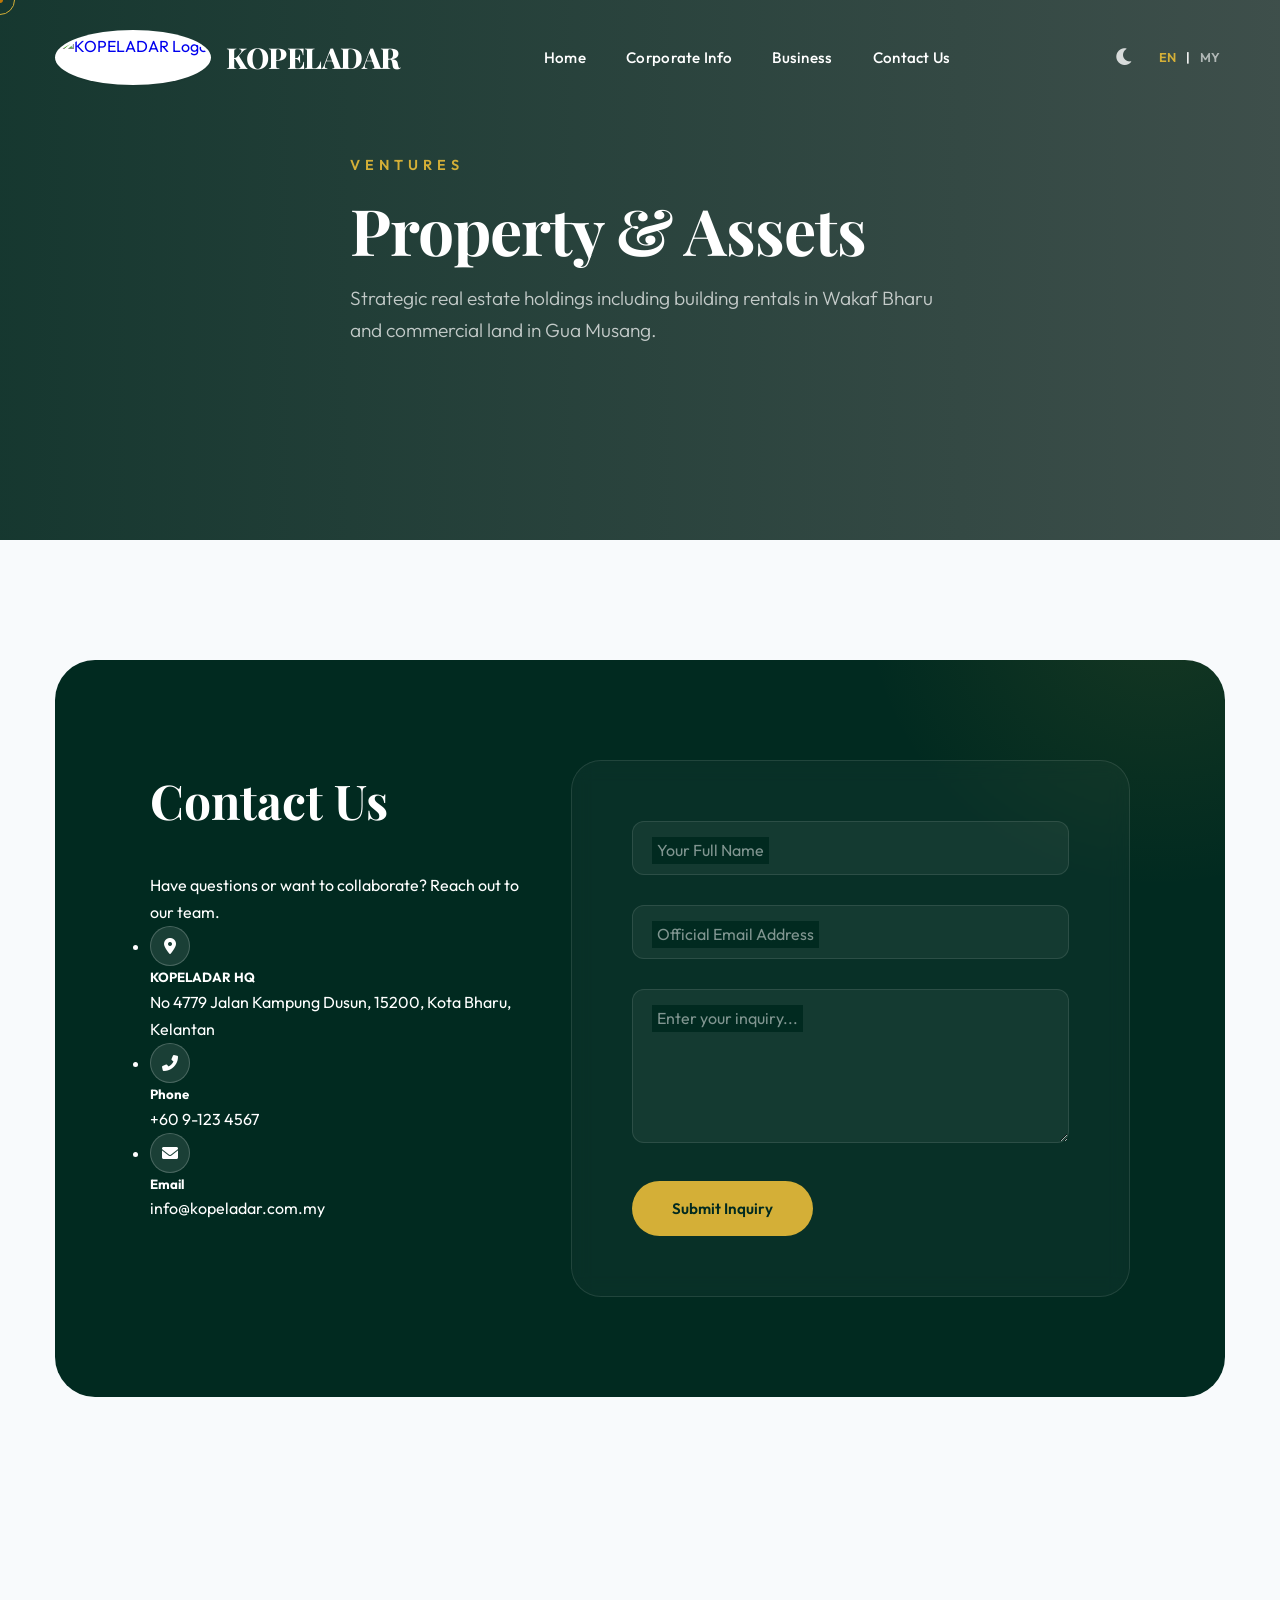
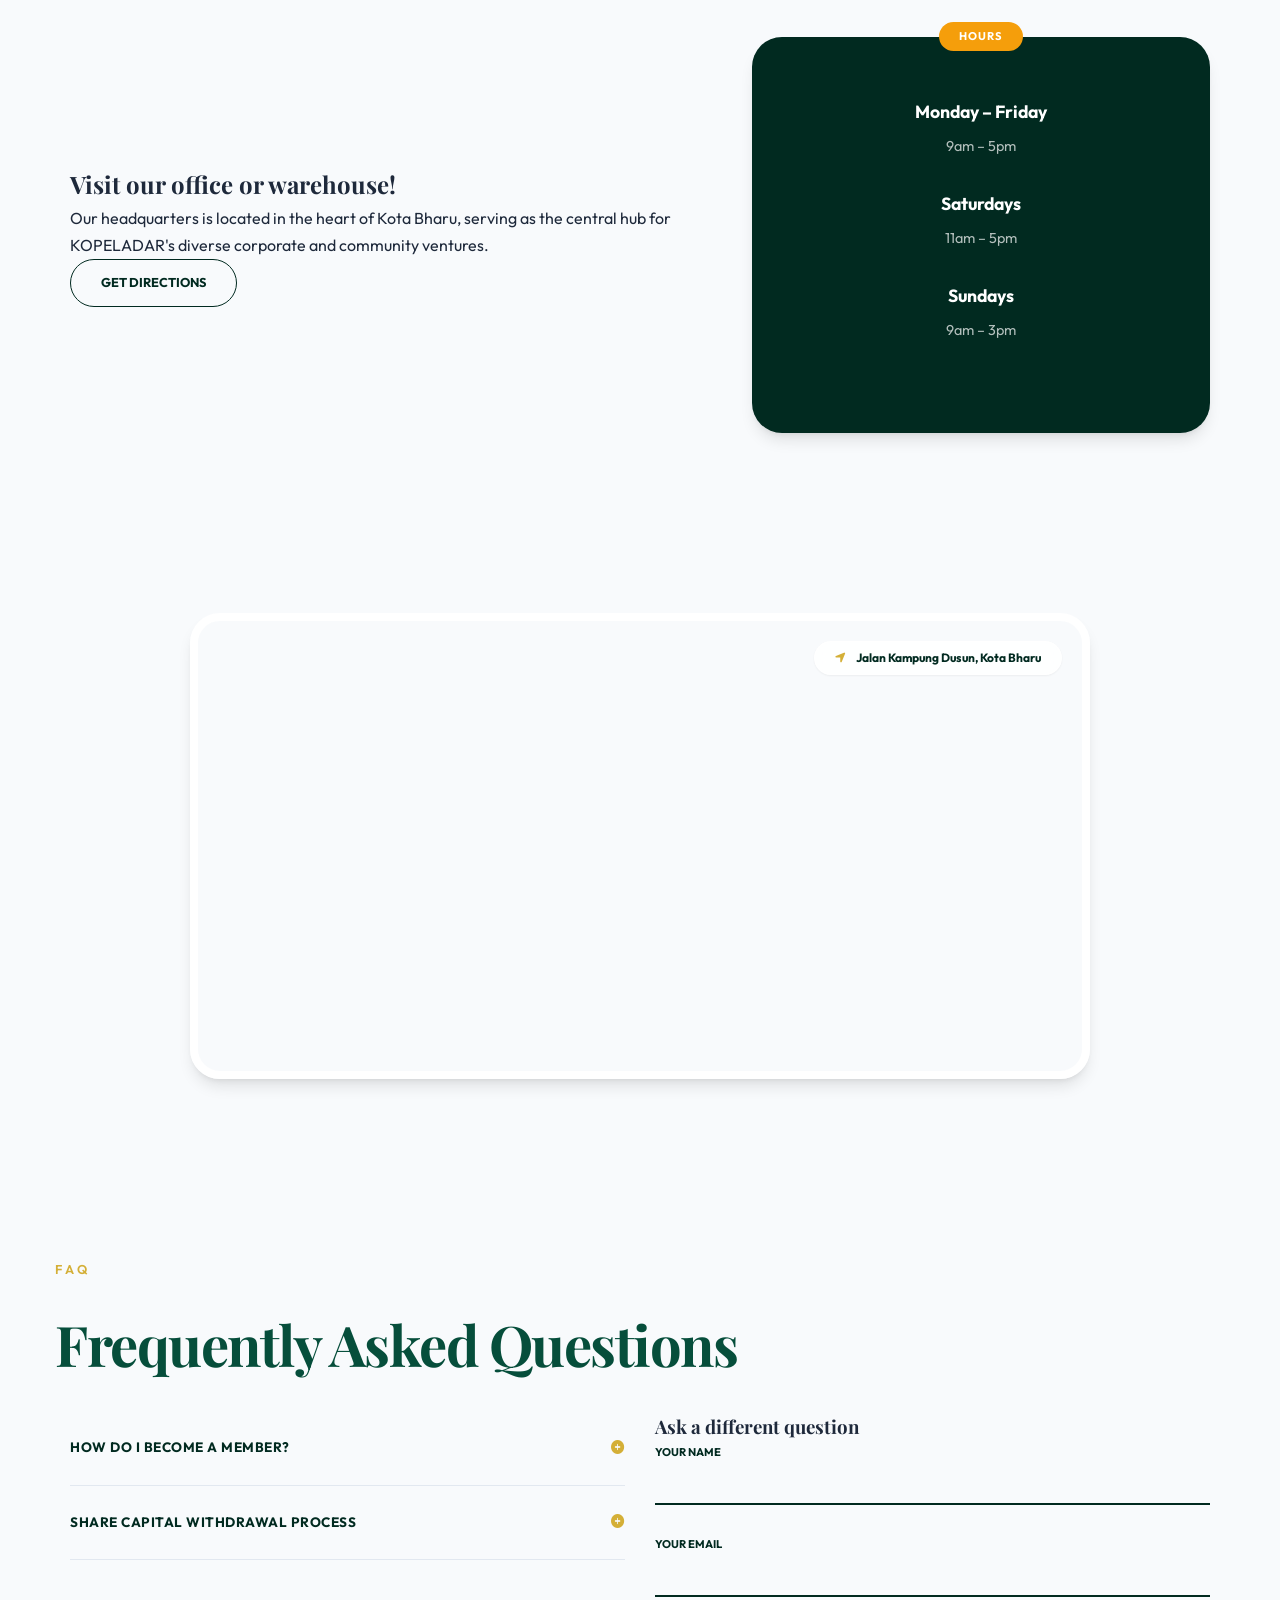
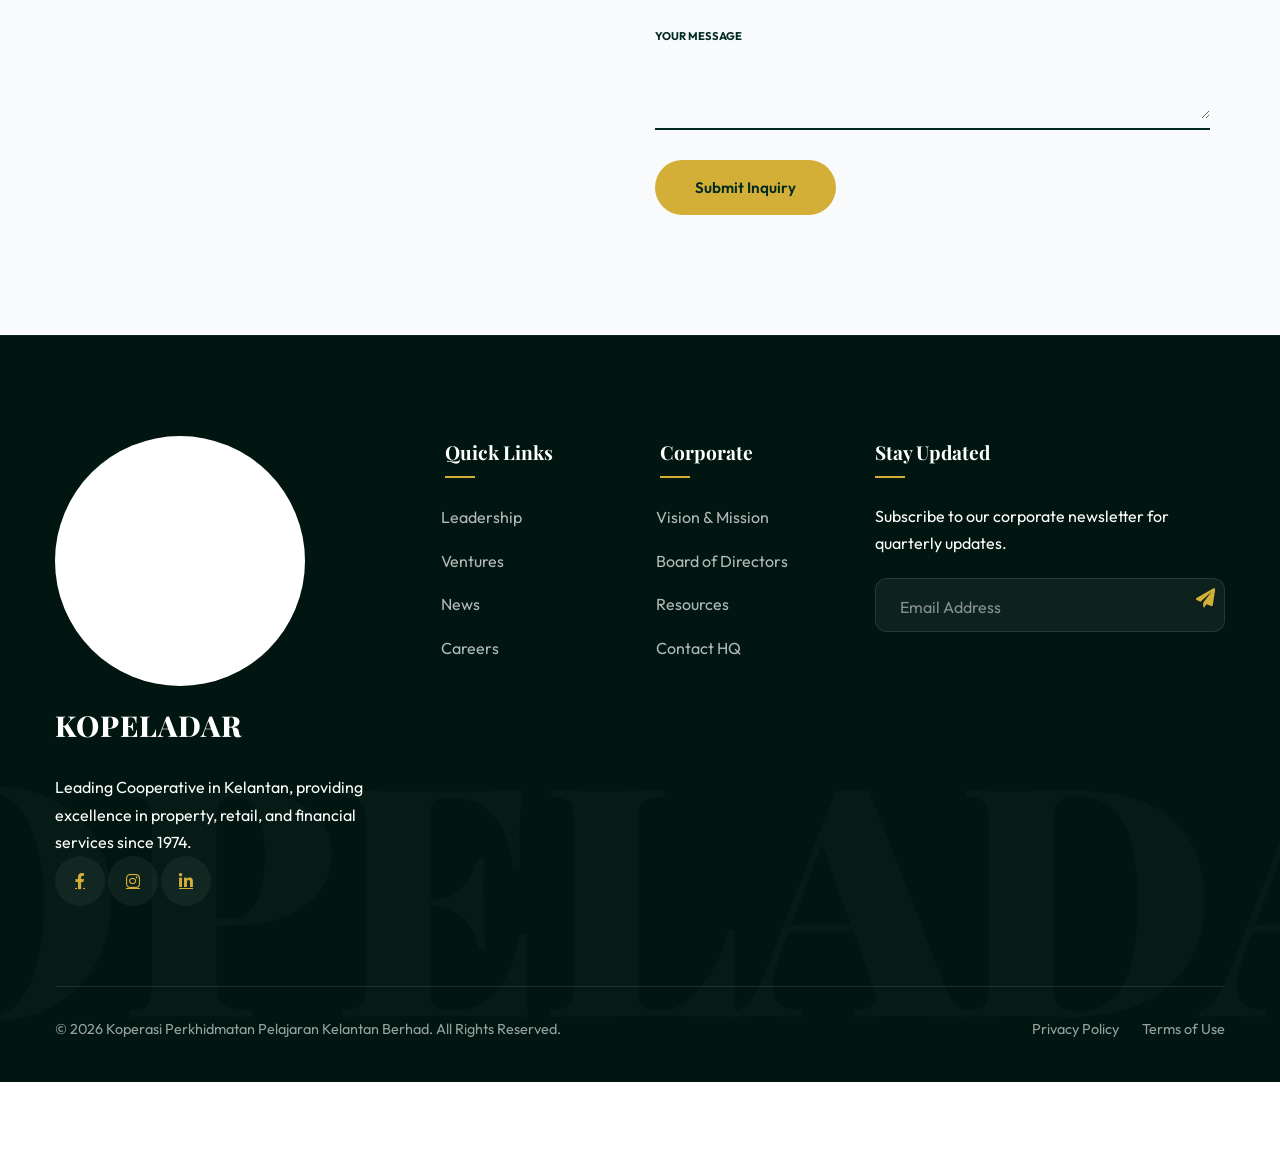
==== contact.html @ bde2ea0a "major fixes" ====
<!DOCTYPE html>
<html lang="en">
<head>
    <meta charset="UTF-8">
    <meta name="viewport" content="width=device-width, initial-scale=1.0">
    <title>Contact Us</title>

    <meta name="description"
        content="KOPELADAR's Property Development - Developing premium residential and commercial projects across Kelantan.">

    <!-- Fonts -->
    <link
        href="https://fonts.googleapis.com/css2?family=Montserrat:wght@400;500;600;700;800&family=Inter:wght@300;400;500;600&display=swap"
        rel="stylesheet">

    <!-- CSS -->
    <link rel="stylesheet" href="css/style.css">

    <!-- Animation Libs -->
    <link rel="stylesheet" href="https://cdnjs.cloudflare.com/ajax/libs/aos/2.3.4/aos.css">
    <link rel="stylesheet" href="https://cdnjs.cloudflare.com/ajax/libs/font-awesome/6.0.0/css/all.min.css">
</head>
<body>

    <body class="loading">

    <!-- SCROLL PROGRESS & CUSTOM CURSOR -->
    <div id="scroll-progress"></div>
    <div id="custom-cursor" class="custom-cursor"></div>
    <div id="cursor-follower" class="cursor-follower"></div>

    <!-- PRELOADER -->
    <div id="preloader">
        <div class="svg-loader-wrap">
            <svg class="svg-logo-draw" viewBox="0 0 400 100">
                <text x="50%" y="50%" dominant-baseline="middle" text-anchor="middle">KOPELADAR</text>
            </svg>
        </div>
    </div>

    <div id="navbar-placeholder"></div>

    <!-- INTERNAL HERO -->
    <section class="internal-hero"
        style="background: linear-gradient(rgba(0,0,0,0.6), rgba(0,0,0,0.6)), url('img/property.png') no-repeat center center/cover;">
        <div class="container">
            <div class="hero-content" data-aos="fade-up">
                <h6 class="sub-title">VENTURES</h6>
                <h1 data-i18n="v-property-title">Property Development</h1>
                <p data-i18n="v-property-desc">Developing premium residential and commercial projects across Kelantan
                    with modern architectural excellence.</p>
            </div>
        </div>
    </section>
    
<!-- CONTACT SECTION -->
    <section id="contact" class="contact section-padding bg-light">
        <div class="container" data-aos="fade-up">
            <div class="contact-box">
                <div class="row">
                    <div class="col-5">
                        <div class="contact-info">
                            <h2 data-i18n="contact-title">Contact Our HQ</h2>
                            <p data-i18n="contact-desc">For official inquiries, partnership proposals, or membership
                                services, please reach out to our corporate office.</p>

                            <ul class="info-list">
                                <li>
                                    <i class="fas fa-map-marker-alt"></i>
                                    <div>
                                        <h5 data-i18n="location">Location</h5>
                                        <p data-i18n="address">No 4779 Jalan Kampung Dusun, 15200, Kota Bharu, Kelantan
                                        </p>
                                    </div>
                                </li>
                                <li>
                                    <i class="fas fa-phone-alt"></i>
                                    <div>
                                        <h5 data-i18n="phone">Direct Line</h5>
                                        <p>+60 9-123 4567</p>
                                    </div>
                                </li>
                                <li>
                                    <i class="fas fa-envelope"></i>
                                    <div>
                                        <h5 data-i18n="email">Corporate Email</h5>
                                        <p>info@kopeladar.com.my</p>
                                    </div>
                                </li>
                            </ul>
                        </div>
                    </div>
                    <div class="col-7">
                        <div class="contact-form-wrapper">
                            <form id="contactForm" class="modern-form">
                                <div class="form-group floating-label">
                                    <input type="text" id="name" placeholder=" " required aria-label="Your Name">
                                    <label for="name" data-i18n-placeholder="name-ph">Your Full Name</label>
                                    <i class="fas fa-check-circle validation-icon"></i>
                                </div>
                                <div class="form-group floating-label">
                                    <input type="email" id="email" placeholder=" " required
                                        aria-label="Official Email Address">
                                    <label for="email" data-i18n-placeholder="email-ph">Official Email Address</label>
                                    <i class="fas fa-check-circle validation-icon"></i>
                                </div>
                                <div class="form-group floating-label">
                                    <textarea id="message" rows="6" placeholder=" " required
                                        aria-label="Your Inquiry"></textarea>
                                    <label for="message" data-i18n-placeholder="msg-ph">Enter your inquiry...</label>
                                    <i class="fas fa-check-circle validation-icon"></i>
                                </div>
                                <button type="submit" class="btn btn-primary magnetic-btn" data-i18n="btn-send"
                                    data-aos="zoom-in" data-aos-delay="300">
                                    <span>Submit Inquiry</span>
                                </button>
                            </form>
                            <div class="form-success-state" id="formSuccess">
                                <div class="success-checkmark">
                                    <div class="check-icon"></div>
                                </div>
                                <h3 data-i18n="success-title">Thank You!</h3>
                                <p data-i18n="success-desc">Your message has been received securely.</p>
                                <button class="btn btn-outline" id="resetFormBtn" style="margin-top: 20px;">Send
                                    Another</button>
                            </div>
                        </div>
                    </div>
                </div>
            </div>
        </div>
    </section>

    <section class="visit-section section-padding bg-light">
    <div class="container">
        <div class="row align-center">
            <div class="col-7" data-aos="fade-right">
                <div class="visit-content">
                    <h2 class="section-title">Visit our office or warehouse!</h2>
                    <p class="mt-4 mb-5">Our headquarters is located in the heart of Kota Bharu, serving as the central hub for KOPELADAR's diverse corporate and community ventures.</p>
                    <a href="https://maps.google.com" target="_blank" class="btn btn-outline-dark">GET DIRECTIONS</a>
                </div>
            </div>
            <div class="col-5" data-aos="fade-left">
                <div class="hours-card">
                    <div class="hours-badge">HOURS</div>
                    <div class="hours-row">
                        <h5>Monday – Friday</h5>
                        <span>9am – 5pm</span>
                    </div>
                    <div class="hours-row">
                        <h5>Saturdays</h5>
                        <span>11am – 5pm</span>
                    </div>
                    <div class="hours-row">
                        <h5>Sundays</h5>
                        <span>9am – 3pm</span>
                    </div>
                </div>
            </div>
        </div>
    </div>
</section>

<section class="map-section section-padding-small">
    <div class="container">
        <div class="map-card-frame" data-aos="zoom-in">
            <iframe 
                src="https://www.google.com/maps/embed?pb=!1m18!1m12!1m3!1d3967.123!2d102.24!3d6.12!2m3!1f0!2f0!3f0!3m2!1i1024!2i768!4f13.1!3m3!1m2!1s0x0%3A0x0!2zNsKwMDcnMTIuMCJOIDEwMsKwMTQnMjQuMCJF!5e0!3m2!1sen!2smy!4v1710000000000!5m2!1sen!2smy" 
                width="100%" 
                height="450" 
                style="border:0;" 
                allowfullscreen="" 
                loading="lazy">
            </iframe>
            
            <div class="map-tag">
                <i class="fas fa-location-arrow"></i>
                <span>Jalan Kampung Dusun, Kota Bharu</span>
            </div>
        </div>
    </div>
</section>

<section id="faq" class="faq-section section-padding">
    <div class="container">
        <div class="section-header mb-5" data-aos="fade-up">
            <h6 class="sub-title" data-i18n="faq-tag">FAQ</h6>
            <h2 data-i18n="faq-title">Frequently Asked Questions</h2>
        </div>
        
        <div class="row">
            <div class="col-6" data-aos="fade-right">
                <div class="faq-list">
                    <div class="faq-item">
                        <div class="faq-question">
                            <span data-i18n="faq-q1">HOW DO I BECOME A MEMBER?</span>
                            <i class="fas fa-plus-circle"></i>
                        </div>
                        <div class="faq-answer">
                            <p data-i18n="faq-a1">You can download the Membership Form from our resources section and submit it to our HQ office in Kota Bharu.</p>
                        </div>
                    </div>
                    <div class="faq-item">
                        <div class="faq-question">
                            <span data-i18n="faq-q2">SHARE CAPITAL WITHDRAWAL PROCESS</span>
                            <i class="fas fa-plus-circle"></i>
                        </div>
                        <div class="faq-answer">
                            <p data-i18n="faq-a2">Members must submit the official Withdrawal Form along with a copy of their Identification Card to the management office.</p>
                        </div>
                    </div>
                </div>
            </div>
            
            <div class="col-6" data-aos="fade-left">
                <div class="ask-form-wrap">
                    <h3 data-i18n="faq-form-title">Ask a different question</h3>
                    <form class="line-form mt-4">
                        <div class="line-input-group">
                            <label data-i18n="name-ph">Name</label>
                            <input type="text" required>
                        </div>
                        <div class="line-input-group">
                            <label data-i18n="email-ph">Email Address</label>
                            <input type="email" required>
                        </div>
                        <div class="line-input-group">
                            <label data-i18n="msg-ph">Message</label>
                            <textarea rows="3" required></textarea>
                        </div>
                        <button type="submit" class="btn btn-primary mt-4" data-i18n="btn-send">SUBMIT</button>
                    </form>
                </div>
            </div>
        </div>
    </div>
</section>

    <div id="footer-placeholder"></div>

    <!-- Scripts -->
    <script>
        fetch('footer.html')
            .then(response => response.text())
            .then(data => {
                document.getElementById('footer-placeholder').innerHTML = data;
            });
    </script>
    <script>
        fetch('navbar.html') // (or 'navbar.html' if on index.html)
            .then(response => response.text())
            .then(data => {
                // Paste the navbar onto the screen
                document.getElementById('navbar-placeholder').innerHTML = data;

                // THE FIX: Now that the navbar exists, turn on the buttons!
                if (typeof initNavbarFeatures === 'function') {
                    initNavbarFeatures();
                }
            })
            .catch(error => console.error('Error loading the navbar:', error));
    </script>
    <script src="https://cdnjs.cloudflare.com/ajax/libs/aos/2.3.4/aos.js"></script>
    <script src="main.js"></script>

</body>
</html>
---- css/style.css ----
@import url('https://fonts.googleapis.com/css2?family=Playfair+Display:ital,wght@0,400;0,700;1,700&family=Outfit:wght@300;400;500;600;700&display=swap');

:root {
    --primary: #064e3b;
    /* Elite Emerald */
    --brand-green: #00b84a;
    /* Logo Green */
    --primary-light: #00d45a;
    --primary-dark: #012a20;
    --accent: #d4af37;
    /* Champagne Gold */
    --accent-light: #f59e0b;
    --slate: #1e293b;
    --dark: #0f172a;
    --gray-light: #f1f5f9;
    --gray-dark: #64748b;
    --gray-border: #e2e8f0;
    --white: #ffffff;
    --light: #f8fafc;
    --glass: rgba(255, 255, 255, 0.85);
    --secondary: #00b84a;
    --shadow: 0 4px 6px rgba(0, 0, 0, 0.1);
    --shadow-sm: 0 1px 2px 0 rgb(0 0 0 / 0.05);
    --shadow-md: 0 4px 6px -1px rgb(0 0 0 / 0.1), 0 2px 4px -2px rgb(0 0 0 / 0.1);
    --shadow-lg: 0 10px 15px -3px rgb(0 0 0 / 0.1), 0 4px 6px -4px rgb(0 0 0 / 0.1);
    --transition: cubic-bezier(0.4, 0, 0.2, 1) 0.4s;
}

* {
    margin: 0;
    padding: 0;
    box-sizing: border-box;
}

html {
    scroll-behavior: smooth;
}

body {
    font-family: 'Outfit', sans-serif;
    color: var(--slate);
    background-color: var(--white);
    line-height: 1.7;
    overflow-x: hidden;
}

/* CUSTOM SELECTION COLOR */
::selection {
    background: var(--accent);
    color: var(--white);
}

/* CUSTOM SCROLLBAR */
::-webkit-scrollbar {
    width: 8px;
}

::-webkit-scrollbar-track {
    background: var(--primary-dark);
}

::-webkit-scrollbar-thumb {
    background: var(--brand-green);
    border-radius: 10px;
}

::-webkit-scrollbar-thumb:hover {
    background: var(--accent);
}

h1,
h2,
h3,
h4,
.logo-text {
    font-family: 'Playfair Display', serif;
    font-weight: 700;
}

.container {
    max-width: 1200px;
    margin: 0 auto;
    padding: 0 15px;
}

.row {
    display: flex;
    flex-wrap: wrap;
    margin-left: 0;
    margin-right: 0;
    width: 100%;
}

[class*="col-"] {
    padding-left: 15px;
    padding-right: 15px;
    box-sizing: border-box;
}

.col-1 {
    width: 8.33%;
}

.col-2 {
    width: 16.66%;
}

.col-3 {
    width: 25%;
}

.col-4 {
    width: 33.33%;
}

.col-5 {
    width: 41.66%;
}

.col-6 {
    width: 50%;
}

.col-7 {
    width: 58.33%;
}

.col-8 {
    width: 66.66%;
}

.col-9 {
    width: 75%;
}

.col-10 {
    width: 83.33%;
}

.col-11 {
    width: 91.66%;
}

.col-12 {
    width: 100%;
}

.align-center {
    align-items: center;
}

/* PRELOADER: SVG DRAWING */
#preloader {
    position: fixed;
    top: 0;
    left: 0;
    width: 100%;
    height: 100%;
    background: var(--primary-dark);
    display: flex;
    justify-content: center;
    align-items: center;
    z-index: 9999;
}

.svg-loader-wrap {
    width: 300px;
    height: 100px;
}

.svg-logo-draw text {
    font-family: 'Playfair Display', serif;
    font-size: 60px;
    font-weight: 800;
    letter-spacing: 5px;
    fill: transparent;
    stroke: var(--accent);
    stroke-width: 1.5;
    stroke-dasharray: 400;
    stroke-dashoffset: 400;
    animation: drawLogo 2s cubic-bezier(0.5, 0, 0.5, 1) forwards, fillLogo 0.5s 2s forwards;
}

@keyframes drawLogo {
    to {
        stroke-dashoffset: 0;
    }
}

@keyframes fillLogo {
    to {
        fill: var(--accent);
    }
}

/* HEADER */
#main-header {
    position: fixed;
    top: 0;
    left: 0;
    width: 100%;
    z-index: 1000;
    padding: 30px 0;
    transition: var(--transition);
    background: transparent;
}

#main-header.scrolled {
    background: rgba(255, 255, 255, 0.85);
    backdrop-filter: blur(15px);
    -webkit-backdrop-filter: blur(15px);
    padding: 15px 0;
    border-bottom: 1px solid rgba(255, 255, 255, 0.3);
    box-shadow: var(--shadow-md);
}

.nav-wrapper {
    display: flex;
    justify-content: space-between;
    align-items: center;
    position: relative;
}

.logo {
    display: flex;
    align-items: center;
    gap: 15px;
}

.logo-img {
    height: 55px;
    width: auto;
    background: var(--white);
    border-radius: 50%;
    padding: 3px;
    box-shadow: var(--shadow-sm);
}

.logo-text {
    font-size: 1.8rem;
    color: var(--white);
    letter-spacing: -0.5px;
    font-weight: 800;
}

#main-header.scrolled .logo-text {
    color: var(--primary);
}

#navbar>ul {
    display: flex;
    list-style: none;
    gap: 40px;
}

#navbar>ul>li>a {
    color: var(--white);
    text-decoration: none;
    font-weight: 500;
    font-size: 0.95rem;
    position: relative;
    padding: 5px 0;
    transition: var(--transition);
    letter-spacing: 0.3px;
}

#main-header.scrolled #navbar>ul>li>a {
    color: var(--slate);
}

#navbar>ul>li>a:hover,
#navbar>ul>li>a.active {
    color: var(--accent);
}

#navbar>ul>li>a::after {
    content: '';
    position: absolute;
    bottom: 0;
    left: 0;
    width: 0;
    height: 2px;
    background: var(--accent);
    transition: var(--transition);
}

#navbar>ul>li>a:hover::after,
#navbar>ul>li>a.active::after {
    width: 100%;
}

/* DROPDOWN NAVIGATION */
.dropdown {
    position: relative;
}

.dropdown-menu {
    display: block !important;
    position: absolute;
    top: 100%;
    left: 0;
    background: rgba(255, 255, 255, 0.98);
    backdrop-filter: blur(20px);
    -webkit-backdrop-filter: blur(20px);
    min-width: 320px;
    width: max-content;
    box-shadow: var(--shadow-lg);
    border-radius: 12px;
    border: 1px solid rgba(255, 255, 255, 0.5);
    opacity: 0;
    visibility: hidden;
    transform: translateY(20px);
    transition: var(--transition);
    list-style: none;
    padding: 10px 0;
    margin-top: 10px;
    z-index: 1000;
}

.dropdown-menu::before {
    content: '';
    position: absolute;
    top: -8px;
    left: 20px;
    border-left: 8px solid transparent;
    border-right: 8px solid transparent;
    border-bottom: 8px solid rgba(255, 255, 255, 0.98);
}

.dropdown:hover .dropdown-menu {
    opacity: 1;
    visibility: visible;
    transform: translateY(0);
}

.dropdown-menu li {
    padding: 0;
    margin: 0 !important;
    width: 100%;
}

.dropdown-menu li a {
    color: var(--slate) !important;
    padding: 12px 25px !important;
    display: flex !important;
    align-items: center;
    justify-content: space-between;
    font-size: 0.9rem !important;
    font-weight: 500 !important;
    transition: var(--transition);
    border-bottom: none !important;
}

.dropdown-menu li a::after {
    content: '\f105';
    font-family: 'Font Awesome 6 Free';
    font-weight: 900;
    font-size: 0.8rem;
    opacity: 0;
    transform: translateX(-10px);
    transition: var(--transition);
    display: inline-block !important;
}

.dropdown-menu li a:hover {
    background: var(--gray-light);
    color: var(--primary) !important;
    padding-left: 30px !important;
}

.dropdown-menu li a:hover::after {
    opacity: 1;
    transform: translateX(0);
}

/* For Scrolled Header */
#main-header.scrolled .dropdown-menu {
    background: var(--white);
}

.header-right {
    display: flex;
    align-items: center;
}

.lang-toggle {
    margin-left: 20px;
    display: flex;
    align-items: center;
    color: var(--white);
    font-size: 0.8rem;
    font-weight: 600;
}

#main-header.scrolled .lang-toggle {
    color: var(--primary);
}

.lang-btn {
    cursor: pointer;
    padding: 2px 5px;
    opacity: 0.6;
}

.lang-btn.active {
    opacity: 1;
    color: var(--accent);
}

.lang-divider {
    margin: 0 5px;
}

/* RESPONSIVE HEADER FIXES */
@media (max-width: 1200px) {
    #navbar>ul {
        gap: 20px;
    }
}

@media (max-width: 991px) {
    .header-right {
        gap: 15px;
    }

    #navbar {
        display: none !important;
    }

    .logo-text {
        font-size: 1.4rem;
    }

    [class*="col-"] {
        width: 100% !important;
    }

    .chairman-text {
        padding-left: 0 !important;
        margin-top: 40px;
    }
}

@media (max-width: 576px) {
    .logo-text {
        display: none;
    }

    .logo-img {
        height: 45px;
    }

    .header-right {
        gap: 10px;
    }
}

/* HERO */
.hero {
    height: 100vh;
    width: 100%;
    position: relative;
    background: var(--primary-dark);
    display: flex;
    align-items: center;
    overflow: hidden;
}

.hero::after {
    content: '';
    position: absolute;
    top: 0;
    left: 0;
    width: 100%;
    height: 100%;
    background: linear-gradient(to right, rgba(2, 44, 34, 0.9) 30%, rgba(2, 44, 34, 0.4) 100%);
    z-index: 2;
}

.hero-slide {
    position: absolute;
    top: 0;
    left: 0;
    width: 100%;
    height: 100%;
    background-size: cover;
    background-position: center;
    transform: scale(1.1);
    animation: slowZoom 20s linear infinite alternate;
}

@keyframes slowZoom {
    from {
        transform: scale(1);
    }

    to {
        transform: scale(1.15);
    }
}

.hero-content {
    position: relative;
    z-index: 10;
    width: 100%;
    max-width: 100%;
    color: var(--white);
    padding-left: 20px;
}

.hero-content .sub-title {
    color: var(--accent);
    font-family: 'Outfit', sans-serif;
    font-weight: 600;
    letter-spacing: 5px;
    margin-bottom: 20px;
    font-size: 0.9rem;
}

.hero-content h1 {
    font-size: clamp(3rem, 10vw, 6rem);
    line-height: 1;
    margin-bottom: 30px;
    letter-spacing: -2px;
}

.hero-content h1 .accent {
    color: var(--accent);
    font-style: italic;
    font-weight: 400;
}

.hero-content p {
    font-size: 1.25rem;
    margin-bottom: 40px;
    color: rgba(255, 255, 255, 0.8);
    max-width: 650px;
    font-weight: 300;
}

.hero-btns {
    display: flex;
    gap: 20px;
}

/* BUTTONS */
.btn {
    padding: 18px 40px;
    border-radius: 50px;
    font-family: 'Outfit', sans-serif;
    font-size: 0.95rem;
    font-weight: 600;
    transition: var(--transition);
    border: none;
    cursor: pointer;
    text-decoration: none;
    display: inline-flex;
    align-items: center;
    gap: 10px;
}

.btn-primary {
    background: var(--accent);
    color: var(--primary-dark);
}

.btn-primary:hover {
    background: var(--white);
    transform: translateY(-5px);
    box-shadow: 0 15px 30px rgba(212, 175, 55, 0.3);
}

.btn-outline {
    border: 1px solid rgba(255, 255, 255, 0.3);
    color: var(--white);
    background: rgba(255, 255, 255, 0.1);
    backdrop-filter: blur(10px);
}

.btn-outline:hover {
    background: var(--white);
    color: var(--primary-dark);
    border-color: var(--white);
}

/* SECTION HEADERS */
.section-header h2 {
    font-size: 3.5rem;
    margin-bottom: 20px;
    color: var(--primary);
    letter-spacing: -1.5px;
}

.sub-title {
    color: var(--accent);
    letter-spacing: 4px;
    font-weight: 600;
    font-size: 0.8rem;
    text-transform: uppercase;
    margin-bottom: 15px;
    display: block;
}

.section-padding {
    padding: 120px 0;
}

.bg-light {
    background-color: var(--light);
}

.text-center {
    text-align: center;
}

/* ABOUT & VISIONS */
.vision-mission-cards {
    display: grid;
    grid-template-columns: 1fr;
    gap: 20px;
    margin-top: 30px;
}

.vm-card {
    padding: 40px;
    background: var(--white);
    border-radius: 20px;
    border: 1px solid var(--gray-border);
    transition: var(--transition);
}

.vm-card:hover {
    box-shadow: var(--shadow-lg);
    border-color: var(--accent);
    transform: translateY(-10px);
}

.vm-card i {
    font-size: 2rem;
    color: var(--accent);
    margin-bottom: 25px;
    display: inline-block;
}

.vm-card h4 {
    margin-bottom: 20px;
    font-size: 1.5rem;
    color: var(--primary);
}

/* ABOUT & CHAIRMAN */
.align-center {
    display: flex;
    align-items: center;
}

.chairman-img {
    border: 15px solid var(--white);
    box-shadow: var(--shadow);
    border-radius: 4px;
}

.chairman-img img {
    width: 100%;
    display: block;
}

.chairman-text p {
    font-size: 1.4rem;
    font-style: italic;
    color: var(--gray-dark);
    line-height: 1.8;
}

.about-img {
    border: 10px solid var(--gray-light);
    border-radius: 4px;
    overflow: hidden;
}

.about-img img {
    width: 100%;
    display: block;
}

/* STATS SECTION */
.stats {
    background: var(--primary-dark);
    color: var(--white);
    padding: 80px 0;
    position: relative;
    border-top: 1px solid rgba(255, 255, 255, 0.1);
}

.stats-grid {
    display: grid;
    grid-template-columns: repeat(auto-fit, minmax(200px, 1fr));
    gap: 40px;
    text-align: center;
}

.stat-item .count {
    display: block;
    font-size: 4rem;
    font-weight: 800;
    color: var(--accent);
    line-height: 1;
    margin-bottom: 10px;
    font-family: 'Playfair Display';
}

.stat-item p {
    font-size: 0.65rem;
    letter-spacing: 2px;
    text-transform: uppercase;
    font-weight: 600;
    opacity: 0.7;
}

/* TIMELINE SECTION */
.timeline-container {
    padding: 100px 0;
    position: relative;
}

.timeline-line {
    position: absolute;
    left: 50%;
    top: 100px;
    bottom: 100px;
    width: 2px;
    background: var(--gray-border);
    transform: translateX(-50%);
}

.timeline-item {
    margin-bottom: 100px;
    position: relative;
    width: 50%;
    padding: 0 50px;
}

.timeline-item:nth-child(even) {
    margin-left: 50%;
}

.timeline-item:nth-child(odd) {
    text-align: right;
}

.timeline-content {
    background: var(--white);
    padding: 30px;
    border-radius: 20px;
    box-shadow: var(--shadow-md);
    border: 1px solid var(--gray-border);
}

@media (max-width: 768px) {
    .timeline-line {
        left: 20px;
        transform: none;
    }

    .timeline-item {
        width: 100%;
        padding-left: 50px;
        padding-right: 0;
        text-align: left !important;
    }

    .timeline-item:nth-child(even) {
        margin-left: 0;
    }

    .timeline-dot {
        left: 10px !important;
        right: auto !important;
    }
}


/* HQ STATUS WIDGET */
.hq-widget {
    position: fixed;
    bottom: 30px;
    right: 30px;
    z-index: 2000;
}

.widget-body {
    background: rgba(255, 255, 255, 0.9);
    backdrop-filter: blur(15px);
    border: 1px solid rgba(255, 255, 255, 0.5);
    padding: 15px 25px;
    border-radius: 100px;
    display: flex;
    align-items: center;
    gap: 15px;
    box-shadow: var(--shadow-lg);
    cursor: pointer;
    transition: var(--transition);
}

.widget-body:hover {
    transform: translateY(-5px);
}

@media (max-width: 576px) {
    .hq-widget {
        bottom: 20px;
        right: 20px;
        left: 20px;
    }

    .widget-body {
        justify-content: center;
        width: 100%;
    }
}

.status-indicator {
    display: flex;
    align-items: center;
    gap: 8px;
    font-size: 0.8rem;
    font-weight: 700;
    text-transform: uppercase;
    letter-spacing: 1px;
}

.dot-pulse {
    width: 10px;
    height: 10px;
    border-radius: 50%;
    background: #4ade80;
    box-shadow: 0 0 0 0 rgba(74, 222, 128, 0.7);
    animation: statusPulse 2s infinite;
}

@keyframes statusPulse {
    0% {
        box-shadow: 0 0 0 0 rgba(74, 222, 128, 0.7);
    }

    70% {
        box-shadow: 0 0 0 10px rgba(74, 222, 128, 0);
    }

    100% {
        box-shadow: 0 0 0 0 rgba(74, 222, 128, 0);
    }
}

.widget-time {
    font-weight: 600;
    color: var(--primary);
    border-left: 1px solid var(--gray-border);
    padding-left: 15px;
}

/* STRATEGIC POWERHOUSE GRID */
.powerhouse-grid {
    display: grid;
    grid-template-columns: repeat(3, 1fr);
    gap: 30px;
    margin-top: 50px;
}

.ph-card {
    height: 500px;
    position: relative;
    border-radius: 30px;
    overflow: hidden;
    cursor: pointer;
}

.ph-img {
    position: absolute;
    top: 0;
    left: 0;
    width: 100%;
    height: 100%;
    background-size: cover;
    background-position: center;
    transition: transform 1s cubic-bezier(0.19, 1, 0.22, 1);
}

.ph-card:hover .ph-img {
    transform: scale(1.1);
}

.ph-overlay {
    position: absolute;
    bottom: 0;
    left: 0;
    width: 100%;
    padding: 40px;
    background: linear-gradient(transparent, rgba(6, 78, 59, 0.95));
    color: var(--white);
    transform: translateY(100px);
    transition: var(--transition);
}

.ph-card:hover .ph-overlay {
    transform: translateY(0);
}

.ph-tag {
    display: inline-block;
    padding: 5px 15px;
    background: var(--accent);
    color: var(--primary-dark);
    font-size: 0.7rem;
    font-weight: 700;
    border-radius: 50px;
    margin-bottom: 15px;
    text-transform: uppercase;
}

.ph-overlay h4 {
    font-size: 2rem;
    margin-bottom: 15px;
}

.ph-stats {
    list-style: none;
    margin-top: 20px;
    display: flex;
    gap: 20px;
    border-top: 1px solid rgba(255, 255, 255, 0.2);
    padding-top: 20px;
}

.ph-stats span {
    display: block;
    color: var(--accent);
    font-weight: 800;
}

/* COMMAND CENTER */
.command-center {
    background: #011611;
    height: 100vh;
    color: var(--white);
    display: flex;
    align-items: center;
    position: relative;
    overflow: hidden;
}

.command-center::before {
    content: '';
    position: absolute;
    width: 200%;
    height: 200%;
    background: radial-gradient(circle, rgba(0, 184, 74, 0.05) 0%, transparent 70%);
    top: -50%;
    left: -50%;
    animation: slowRotate 30s linear infinite;
}

@keyframes slowRotate {
    from {
        transform: rotate(0deg);
    }

    to {
        transform: rotate(360deg);
    }
}

.ticker-box {
    margin-top: 50px;
}

.ticker-item {
    margin-bottom: 30px;
    padding-left: 20px;
    border-left: 4px solid var(--accent);
}

.t-label {
    display: block;
    font-size: 0.8rem;
    text-transform: uppercase;
    letter-spacing: 2px;
    opacity: 0.6;
}

.t-value {
    font-size: 3.5rem;
    font-weight: 800;
    color: var(--white);
    font-family: 'Playfair Display';
}

.central-core {
    position: relative;
    width: 400px;
    height: 400px;
    margin: 0 auto;
    display: flex;
    align-items: center;
    justify-content: center;
}

.core-ring {
    position: absolute;
    border: 1px solid rgba(212, 175, 55, 0.2);
    border-radius: 50%;
}

.core-ring-1 {
    width: 100%;
    height: 100%;
    animation: spin 10s linear infinite;
    border-top-color: var(--accent);
}

.core-ring-2 {
    width: 80%;
    height: 80%;
    animation: spin 15s linear reverse infinite;
    border-bottom-color: var(--brand-green);
}

.core-ring-3 {
    width: 60%;
    height: 60%;
    animation: spin 8s linear infinite;
    border-left-color: var(--accent);
}

.core-icon {
    font-size: 4rem;
    color: var(--accent);
    text-shadow: 0 0 20px rgba(212, 175, 55, 0.5);
    animation: pulse 2s ease-in-out infinite;
}

/* PANORAMIC SCROLLER */
.journey-scroller {
    height: 300vh;
    /* Set height for scroll depth */
    position: relative;
    background: var(--primary-dark);
}

.journey-track {
    display: flex;
    width: 300vw;
    height: 100vh;
    position: sticky;
    top: 0;
    transition: transform 0.1s linear;
}

.journey-slide {
    width: 100vw;
    height: 100vh;
    position: relative;
    display: flex;
    align-items: center;
    padding: 0 10%;
}

.parallax-bg {
    position: absolute;
    top: 0;
    left: 0;
    width: 100%;
    height: 100%;
    background-size: cover;
    background-position: center;
    z-index: 1;
    opacity: 0.4;
}

.slide-content {
    position: relative;
    z-index: 2;
    max-width: 600px;
    color: var(--white);
}

.slide-year {
    font-size: 8rem;
    font-weight: 900;
    color: transparent;
    -webkit-text-stroke: 1px rgba(255, 255, 255, 0.3);
    line-height: 1;
    display: block;
    margin-bottom: -20px;
}

.slide-content h3 {
    font-size: 3rem;
    margin-bottom: 20px;
}

.slide-content p {
    font-size: 1.2rem;
    color: rgba(255, 255, 255, 0.7);
}

/* Micro-animations */
.venture-card:hover .v-content i::before {
    animation: iconShake 0.5s ease;
}

@keyframes iconShake {

    0%,
    100% {
        transform: rotate(0);
    }

    25% {
        transform: rotate(-10deg);
    }

    75% {
        transform: rotate(10deg);
    }
}

/* Add some spacing for the new sections */
.exp-badge {
    padding: 20px;
    background: var(--primary);
    color: var(--white);
    margin-top: 20px;
    text-align: center;
    border-radius: 4px;
}

.exp-badge .years {
    display: block;
    font-size: 2.5rem;
    font-weight: 800;
    color: var(--accent);
}

/* VENTURES */
.ventures-grid {
    display: grid;
    grid-template-columns: repeat(auto-fit, minmax(300px, 1fr));
    gap: 30px;
    margin-top: 50px;
}

.venture-card {
    background: var(--white);
    border-radius: 24px;
    border: 1px solid var(--gray-border);
    overflow: hidden;
    transition: var(--transition);
    position: relative;
}

.venture-card::after {
    content: '';
    position: absolute;
    bottom: 0;
    left: 0;
    width: 0;
    height: 4px;
    background: var(--accent);
    transition: var(--transition);
}

.venture-card:hover::after {
    width: 100%;
}

.venture-card:hover {
    transform: translateY(-15px);
    box-shadow: 0 30px 60px rgba(15, 23, 42, 0.1);
    border-color: rgba(212, 175, 55, 0.3);
}

.v-img {
    height: 240px;
    position: relative;
    overflow: hidden;
}

.v-img img {
    width: 100%;
    height: 100%;
    object-fit: cover;
    transition: transform 0.8s ease;
}

.venture-card:hover .v-img img {
    transform: scale(1.1);
}

.v-content {
    padding: 35px;
}

.v-content i {
    width: 50px;
    height: 50px;
    background: var(--gray-light);
    border-radius: 12px;
    display: flex;
    align-items: center;
    justify-content: center;
    color: var(--primary);
    margin-bottom: 25px;
    transition: var(--transition);
}

.venture-card:hover .v-content i {
    background: var(--primary);
    color: var(--white);
}

.v-content h3 {
    margin-bottom: 15px;
    font-size: 1.25rem;
}

/* MANAGEMENT */
/* MANAGEMENT */
.management-grid {
    display: grid;
    grid-template-columns: repeat(auto-fit, minmax(280px, 1fr));
    gap: 30px;
    margin-top: 50px;
}

.member-card {
    background: var(--white);
    border: 1px solid var(--gray-border);
    transition: var(--transition);
    border-radius: 20px;
    /* Softened the corners of the card */
    overflow: hidden;
    padding-top: 40px;
    /* Pushes the avatar down from the ceiling */
}

/* Centers the image container */
.member-img {
    display: flex;
    justify-content: center;
}

/* The new circular avatar styling */
.member-img img {
    width: 140px;
    height: 140px;
    border-radius: 50%;
    object-fit: cover;
    border: 4px solid var(--gray-light);
    box-shadow: 0 10px 25px rgba(0, 0, 0, 0.08);
    transition: transform 0.4s ease;
}

/* Adds a slight zoom effect on hover just like the main chart */
.member-card:hover .member-img img {
    transform: scale(1.05);
}

.member-info {
    padding: 25px 20px 40px 20px;
    text-align: center;
}

.member-info h4 {
    color: var(--primary);
    margin-bottom: 5px;
}

.member-info p {
    color: var(--accent);
    font-weight: 600;
    font-size: 0.9rem;
    text-transform: uppercase;
}

/* CAREERS */
.career-item {
    display: flex;
    justify-content: space-between;
    align-items: center;
    padding: 25px;
    background: var(--white);
    border: 1px solid var(--gray-border);
    margin-bottom: 15px;
    border-radius: 4px;
}

/* DOWNLOADS */
.downloads-grid {
    display: grid;
    grid-template-columns: repeat(auto-fit, minmax(250px, 1fr));
    gap: 20px;
    margin-top: 40px;
}

.download-item {
    padding: 30px;
    background: var(--white);
    border: 1px solid var(--gray-border);
    text-align: center;
    border-radius: 4px;
}

.download-item i {
    font-size: 2.5rem;
    color: var(--secondary);
    margin-bottom: 15px;
}

/* CONTACT */
.contact-box {
    background: var(--primary-dark);
    color: var(--white);
    padding: 100px 80px;
    border-radius: 40px;
    position: relative;
    overflow: hidden;
}

.contact-box::before {
    content: '';
    position: absolute;
    top: -50%;
    right: -20%;
    width: 600px;
    height: 600px;
    background: radial-gradient(circle, rgba(212, 175, 55, 0.1) 0%, transparent 70%);
}

.contact-info h2 {
    font-size: 3rem;
    margin-bottom: 30px;
    color: var(--white);
}

.info-list i {
    width: 40px;
    height: 40px;
    background: rgba(255, 255, 255, 0.1);
    border-radius: 50%;
    display: flex;
    align-items: center;
    justify-content: center;
    border: 1px solid rgba(255, 255, 255, 0.2);
}

.contact-form {
    background: rgba(255, 255, 255, 0.03);
    backdrop-filter: blur(10px);
    padding: 60px;
    border-radius: 30px;
    border: 1px solid rgba(255, 255, 255, 0.1);
}

.form-group input,
.form-group textarea {
    background: rgba(255, 255, 255, 0.05);
    border: 1px solid rgba(255, 255, 255, 0.1);
    color: var(--white);
    padding: 18px 25px;
    border-radius: 12px;
}

.form-group input:focus,
.form-group textarea:focus {
    border-color: var(--accent);
    outline: none;
    background: rgba(255, 255, 255, 0.1);
}

/* FOOTER */
.footer {
    background: #011611;
    color: var(--white);
    padding: 100px 0 50px;
    border-top: 1px solid rgba(255, 255, 255, 0.1);
}

.footer-logo {
    display: flex;
    flex-direction: column; /* Stacks items vertically */
    align-items: flex-start; /* Keeps them aligned to the left of the column */
    gap: 15px;
    margin-bottom: 25px;
}

.footer-logo img {
    height: 250px; /* Slightly larger for the stacked layout */
    width: 250px;
    object-fit: cover;
    border-radius: 50%; /* Maintains the circular shape */
    background: var(--white);
    padding: 5px;
    box-shadow: var(--shadow-sm);
}

.footer-logo span {
    font-family: 'Playfair Display', serif;
    font-weight: 800;
    font-size: 1.8rem; /* Adjusted for better proportions when stacked */
    color: var(--white);
    letter-spacing: 1px;
    display: block;
}

.social-links a {
    width: 50px;
    height: 50px;
    background: rgba(255, 255, 255, 0.05);
    border-radius: 50%;
    display: inline-flex;
    align-items: center;
    justify-content: center;
    transition: var(--transition);
    color: #d4af37;
}

.social-links a:hover {
    background: var(--accent);
    transform: translateY(-5px);
    color: var(--primary);
}

/* RESPONSIVE */
.mobile-toggle {
    display: none;
}

@media (max-width: 991px) {
    .contact-info {
        margin-bottom: 40px;
    }
}

@media (max-width: 768px) {
    .section-header h2 {
        font-size: 2rem;
    }

    #navbar {
        position: fixed;
        top: 0;
        right: -100%;
        width: 100%;
        height: 100vh;
        background: rgba(2, 44, 34, 0.95);
        backdrop-filter: blur(20px);
        -webkit-backdrop-filter: blur(20px);
        display: flex !important;
        align-items: center;
        justify-content: center;
        transition: right 0.6s cubic-bezier(0.8, 0, 0.2, 1);
        z-index: 2000;
    }

    #navbar.show {
        right: 0;
    }

    #navbar ul {
        flex-direction: column;
        text-align: center;
        gap: 30px;
    }

    #navbar ul li {
        transform: translateY(30px);
        opacity: 0;
        transition: transform 0.6s cubic-bezier(0.2, 1, 0.3, 1), opacity 0.6s;
    }

    #navbar.show ul li {
        transform: translateY(0);
        opacity: 1;
    }

    /* Staggered delay */
    #navbar.show ul li:nth-child(1) {
        transition-delay: 0.1s;
    }

    #navbar.show ul li:nth-child(2) {
        transition-delay: 0.2s;
    }

    #navbar.show ul li:nth-child(3) {
        transition-delay: 0.3s;
    }

    #navbar.show ul li:nth-child(4) {
        transition-delay: 0.4s;
    }

    #navbar ul li a {
        color: var(--white) !important;
        font-size: 2.2rem;
        font-family: 'Playfair Display', serif;
        font-weight: 700;
        letter-spacing: 2px;
    }

    .mobile-toggle {
        display: flex !important;
        flex-direction: column;
        justify-content: space-between;
        width: 30px;
        height: 20px;
        cursor: pointer;
        z-index: 2100;
    }

    .mobile-toggle span {
        width: 100%;
        height: 3px;
        background: var(--white);
        transition: var(--transition);
    }

    #main-header.scrolled .mobile-toggle span {
        background: var(--primary);
    }

    .mobile-toggle.active span:nth-child(1) {
        transform: translateY(8.5px) rotate(45deg);
        background: var(--white) !important;
    }

    .mobile-toggle.active span:nth-child(2) {
        opacity: 0;
    }

    .mobile-toggle.active span:nth-child(3) {
        transform: translateY(-8.5px) rotate(-45deg);
        background: var(--white) !important;
    }
}

/* =========================================================================
   ELITE ENHANCEMENTS & EXTENSIONS
   ========================================================================= */

/* DARK MODE THEME */
body.dark-mode {
    --primary: #1e3a2f;
    /* Darker muted emerald */
    --primary-dark: #0f241a;
    /* Deepest green variant */
    --slate: #e2e8f0;
    /* Soft white text */
    --gray-light: #162a22;
    /* Dark panel backgrounds */
    --gray-dark: #94a3b8;
    /* Subtle text */
    --gray-border: #1e3f31;
    /* Dark green borders */
    --border: #334155;
    --white: #0a1711;
    /* Deep almost-black base */
    --light: #0d1e16;
    /* Slightly lighter section base */
    --glass: rgba(10, 23, 17, 0.85);
}

/* Let images and other specific items maintain original appearance when possible */
body.dark-mode img {
    filter: brightness(0.9) contrast(1.1);
}

/* Adjust header in dark mode to not be overwhelmingly white */
body.dark-mode #main-header.scrolled {
    background: rgba(10, 23, 17, 0.85);
    border-bottom: 1px solid rgba(255, 255, 255, 0.05);
}

/* ELITE DARK MODE CONTRAST FIXES */
body.dark-mode .section-header h2,
body.dark-mode .member-info h4,
body.dark-mode .vm-card h4,
body.dark-mode .chairman-info h4,
body.dark-mode .timeline-year,
body.dark-mode .widget-time,
body.dark-mode #hq-status,
body.dark-mode .logo-text {
    color: var(--slate) !important;
}

body.dark-mode .member-card,
body.dark-mode .vm-card,
body.dark-mode .career-item,
body.dark-mode .download-item,
body.dark-mode .timeline-content {
    background: var(--gray-light);
    border-color: var(--border);
}

body.dark-mode .widget-body {
    background: rgba(10, 23, 17, 0.9);
    border-color: rgba(255, 255, 255, 0.1);
}

body.dark-mode .chairman-text p {
    color: var(--slate);
}

/* THEME TOGGLE BUTTON */
.theme-toggle {
    margin-left: 20px;
    color: var(--white);
    font-size: 1.2rem;
    cursor: pointer;
    transition: var(--transition);
    opacity: 0.8;
}

.theme-toggle:hover {
    color: var(--accent);
    transform: scale(1.1);
    opacity: 1;
}

#main-header.scrolled .theme-toggle {
    color: var(--slate);
}

#main-header.scrolled .theme-toggle:hover {
    color: var(--accent);
}

/* SCROLL PROGRESS INDICATOR */
#scroll-progress {
    position: fixed;
    top: 0;
    left: 0;
    width: 0%;
    height: 4px;
    background: var(--accent);
    z-index: 9999;
    transition: width 0.1s;
    box-shadow: 0 0 10px rgba(212, 175, 55, 0.8);
}

/* PARTNERS INFINITE MARQUEE */
.partners-marquee {
    padding: 60px 0;
    background: var(--white);
    border-top: 1px solid var(--gray-border);
    border-bottom: 1px solid var(--gray-border);
    overflow: hidden;
    position: relative;
    white-space: nowrap;
}

.partners-marquee::before,
.partners-marquee::after {
    content: '';
    position: absolute;
    top: 0;
    width: 15vw;
    height: 100%;
    z-index: 2;
}

.partners-marquee::before {
    left: 0;
    background: linear-gradient(to right, var(--white) 0%, transparent 100%);
}

.partners-marquee::after {
    right: 0;
    background: linear-gradient(to left, var(--white) 0%, transparent 100%);
}

.marquee-track {
    display: inline-block;
}

.marquee-content {
    display: inline-block;
    padding-left: 50px;
    animation: marqueeScroll 20s linear infinite;
}

.marquee-content img {
    height: 50px;
    margin-right: 80px;
    filter: grayscale(100%) opacity(0.5);
    transition: var(--transition);
    vertical-align: middle;
}

.marquee-content img:hover {
    filter: grayscale(0%) opacity(1);
}

@keyframes marqueeScroll {
    from {
        transform: translateX(0);
    }

    to {
        transform: translateX(-100%);
    }
}

/* NEWS & ANNOUNCEMENTS CAROUSEL */
.news-swiper {
    padding-bottom: 60px !important;
    /* Space for pagination */
}

.news-card {
    background: var(--white);
    border: 1px solid var(--gray-border);
    border-radius: 20px;
    overflow: hidden;
    transition: var(--transition);
    height: 100%;
    display: flex;
    flex-direction: column;
}

.news-card:hover {
    box-shadow: var(--shadow-lg);
    transform: translateY(-10px);
    border-color: rgba(212, 175, 55, 0.3);
}

.news-img {
    height: 220px;
    position: relative;
    overflow: hidden;
}

.news-img img {
    width: 100%;
    height: 100%;
    object-fit: cover;
    transition: transform 0.6s ease;
}

.news-card:hover .news-img img {
    transform: scale(1.05);
}

.news-date {
    position: absolute;
    bottom: 15px;
    left: 15px;
    background: var(--accent);
    color: var(--primary-dark);
    padding: 5px 12px;
    border-radius: 50px;
    font-size: 0.8rem;
    font-weight: 700;
}

.news-content {
    padding: 30px;
    flex-grow: 1;
    display: flex;
    flex-direction: column;
}

.news-content h4 {
    font-size: 1.25rem;
    margin-bottom: 10px;
    color: var(--primary);
}

.news-content p {
    font-size: 0.95rem;
    color: var(--gray-dark);
    margin-bottom: 20px;
    line-height: 1.6;
    flex-grow: 1;
}

.read-more {
    color: var(--accent-light);
    font-weight: 600;
    text-decoration: none;
    display: flex;
    align-items: center;
    gap: 8px;
    transition: var(--transition);
}

.read-more:hover {
    color: var(--accent);
    gap: 12px;
}

.swiper-pagination-bullet-active {
    background: var(--accent) !important;
}

.swiper-button-next,
.swiper-button-prev {
    color: var(--primary) !important;
    background: var(--white);
    width: 50px !important;
    height: 50px !important;
    border-radius: 50%;
    box-shadow: var(--shadow);
    border: 1px solid var(--gray-border);
    transition: var(--transition);
}

.swiper-button-next::after,
.swiper-button-prev::after {
    font-size: 1.2rem !important;
    font-weight: bold;
}

.swiper-button-next:hover,
.swiper-button-prev:hover {
    background: var(--accent);
    color: var(--white) !important;
    border-color: var(--accent);
}

/* ELITE CONTACT FORM (Floating Labels) */
.contact-form-wrapper {
    position: relative;
    min-height: 480px;
}

.modern-form {
    transition: opacity 0.4s ease, visibility 0.4s;
    background: rgba(255, 255, 255, 0.03);
    backdrop-filter: blur(10px);
    padding: 60px;
    border-radius: 30px;
    border: 1px solid rgba(255, 255, 255, 0.1);
}

.modern-form.hidden {
    opacity: 0;
    visibility: hidden;
}

.floating-label {
    position: relative;
    margin-bottom: 30px;
}

.floating-label input,
.floating-label textarea {
    width: 100%;
    background: rgba(255, 255, 255, 0.05);
    border: 1px solid rgba(255, 255, 255, 0.1);
    color: var(--white);
    padding: 16px 20px;
    font-size: 1rem;
    border-radius: 12px;
    font-family: 'Outfit', sans-serif;
    transition: var(--transition);
    outline: none;
}

.floating-label input:focus,
.floating-label textarea:focus,
.floating-label input:not(:placeholder-shown),
.floating-label textarea:not(:placeholder-shown) {
    border-color: var(--accent);
    background: rgba(255, 255, 255, 0.08);
}

.floating-label label {
    position: absolute;
    left: 20px;
    top: 16px;
    color: rgba(255, 255, 255, 0.5);
    transition: var(--transition);
    pointer-events: none;
    font-size: 1rem;
    background: var(--primary-dark);
    padding: 0 5px;
}

.floating-label input:focus~label,
.floating-label textarea:focus~label,
.floating-label input:not(:placeholder-shown)~label,
.floating-label textarea:not(:placeholder-shown)~label {
    top: -10px;
    left: 15px;
    font-size: 0.8rem;
    color: var(--accent);
}

/* Inline Validation Checkmark */
.validation-icon {
    position: absolute;
    right: 20px;
    top: 20px;
    color: #4ade80;
    opacity: 0;
    transition: var(--transition);
    transform: scale(0.5);
}

.floating-label input:valid:not(:placeholder-shown)~.validation-icon,
.floating-label textarea:valid:not(:placeholder-shown)~.validation-icon {
    opacity: 1;
    transform: scale(1);
}

/* SUCCESS STATE ANIMATION */
.form-success-state {
    position: absolute;
    top: 0;
    left: 0;
    width: 100%;
    height: 100%;
    display: flex;
    flex-direction: column;
    align-items: center;
    justify-content: center;
    text-align: center;
    opacity: 0;
    visibility: hidden;
    transition: opacity 0.5s ease;
    z-index: -1;
}

.form-success-state.active {
    opacity: 1;
    visibility: visible;
    z-index: 10;
}

.success-checkmark {
    width: 80px;
    height: 80px;
    border-radius: 50%;
    background: var(--brand-green);
    display: flex;
    align-items: center;
    justify-content: center;
    margin-bottom: 25px;
    box-shadow: 0 0 0 15px rgba(0, 184, 74, 0.2);
    animation: checkmarkPop 0.6s cubic-bezier(0.175, 0.885, 0.32, 1.275) forwards;
    transform: scale(0);
}

.check-icon {
    width: 25px;
    height: 40px;
    border-right: 5px solid var(--white);
    border-bottom: 5px solid var(--white);
    transform: rotate(45deg) translate(-5px, -10px);
    opacity: 0;
    animation: checkDraw 0.4s 0.3s forwards;
}

.form-success-state h3 {
    font-size: 2.5rem;
    color: var(--white);
    margin-bottom: 10px;
    opacity: 0;
    transform: translateY(20px);
    animation: fadeUp 0.5s 0.5s forwards;
}

.form-success-state p {
    color: rgba(255, 255, 255, 0.7);
    font-size: 1.1rem;
    opacity: 0;
    transform: translateY(20px);
    animation: fadeUp 0.5s 0.6s forwards;
}

/* Magnetic Button Base */
.magnetic-btn {
    position: relative;
    display: inline-block;
    transition: transform 0.2s cubic-bezier(0.23, 1, 0.32, 1);
}

.magnetic-btn>* {
    display: inline-block;
    pointer-events: none;
    transition: transform 0.2s cubic-bezier(0.23, 1, 0.32, 1);
}

.magnetic-btn:hover {
    box-shadow: 0 20px 40px rgba(212, 175, 55, 0.4);
}

.magnetic-btn.submitting {
    opacity: 0.8;
    cursor: wait;
}

.magnetic-btn.submitted {
    background: #4ade80 !important;
    color: white !important;
    border-color: #4ade80 !important;
    transform: scale(1.05) !important;
}

.magnetic-btn.submitted i {
    margin-right: 8px;
}

@keyframes checkmarkPop {
    to {
        transform: scale(1);
    }
}

@keyframes checkDraw {
    to {
        opacity: 1;
    }
}

@keyframes fadeUp {
    to {
        opacity: 1;
        transform: translateY(0);
    }
}

/* =========================================================================
   ELITE ENHANCEMENTS 2.0
   ========================================================================= */

/* HIDE DEFAULT CURSOR & ADD LIQUID CURSOR */
@media (pointer: fine) {
    body {
        cursor: none;
    }

    a,
    button,
    input,
    textarea,
    select {
        cursor: none !important;
    }
}

.custom-cursor {
    position: fixed;
    top: 0;
    left: 0;
    width: 6px;
    height: 6px;
    background: var(--accent);
    border-radius: 50%;
    pointer-events: none;
    z-index: 10000;
    mix-blend-mode: difference;
    transform: translate(-50%, -50%);
    transition: width 0.3s, height 0.3s, background-color 0.3s;
}

.cursor-follower {
    position: fixed;
    top: 0;
    left: 0;
    width: 30px;
    height: 30px;
    border: 1px solid var(--accent);
    border-radius: 50%;
    pointer-events: none;
    z-index: 9999;
    transform: translate(-50%, -50%);
    transition: width 0.3s, height 0.3s, border-color 0.3s, transform 0.1s ease-out;
}

.custom-cursor.hover {
    width: 40px;
    height: 40px;
    background: rgba(212, 175, 55, 0.4);
    mix-blend-mode: normal;
}

.custom-cursor.drag::after {
    content: "DRAG";
    position: absolute;
    top: 50%;
    left: 50%;
    transform: translate(-50%, -50%);
    font-size: 8px;
    font-weight: bold;
    color: var(--primary-dark);
}

.cursor-follower.hover {
    opacity: 0;
}

/* HERO IMAGE STYLES */
.hero.relative-overflow {
    position: relative;
    overflow: hidden;
    height: 100vh; /* Ensures the section takes full screen height */
}

.hero-image {
    position: absolute;
    top: 0;
    left: 0;
    width: 100%;
    height: 100%;
    z-index: 0;
    /* This makes the image act like a background-cover */
    object-fit: cover; 
    object-position: center;
    filter: brightness(0.6) contrast(1.1); /* Slightly darker for better text readability */
}

.hero-overlay-gradient {
    position: absolute;
    top: 0;
    left: 0;
    width: 100%;
    height: 100%;
    background: linear-gradient(to right, rgba(2, 44, 34, 0.95) 0%, rgba(2, 44, 34, 0.4) 100%);
    z-index: 1;
}

/* Rest of your existing Z-index and layout classes */
.relative-z {
    position: relative;
    z-index: 10;
}/* HERO IMAGE STYLES */
.hero.relative-overflow {
    position: relative;
    overflow: hidden;
    height: 100vh; /* Ensures the section takes full screen height */
}

.hero-image {
    position: absolute;
    top: 0;
    left: 0;
    width: 100%;
    height: 100%;
    z-index: 0;
    /* This makes the image act like a background-cover */
    object-fit: cover; 
    object-position: center;
    filter: brightness(0.6) contrast(1.1); /* Slightly darker for better text readability */
}

.hero-overlay-gradient {
    position: absolute;
    top: 0;
    left: 0;
    width: 100%;
    height: 100%;
    background: linear-gradient(to right, rgba(2, 44, 34, 0.95) 0%, rgba(2, 44, 34, 0.4) 100%);
    z-index: 1;
}

/* Rest of your existing Z-index and layout classes */
.relative-z {
    position: relative;
    z-index: 10;
}
/* OVERSIZED WATERMARKS  */
.huge-watermark {
    position: absolute;
    top: 10%;
    left: 0;
    font-family: 'Playfair Display', serif;
    font-size: clamp(8rem, 20vw, 15rem);
    font-weight: 900;
    color: var(--accent);
    opacity: 0.05;
    z-index: 0;
    pointer-events: none;
    white-space: nowrap;
    text-transform: uppercase;
    min-width: 100%;
    overflow: hidden;
}

.watermark-light {
    color: var(--white);
    opacity: 0.03;
    left: auto;
    right: 0;
}

/* MESH ORBS */
.mesh-orb {
    position: absolute;
    border-radius: 50%;
    filter: blur(80px);
    z-index: 0;
    pointer-events: none;
    min-width: 100vw;
}

.orb-1 {
    width: 400px;
    height: 400px;
    background: rgba(0, 184, 74, 0.15);
    top: 10%;
    right: -100px;
}

.orb-2 {
    width: 600px;
    height: 600px;
    background: rgba(212, 175, 55, 0.1);
    bottom: -100px;
    left: -200px;
}

.orb-3 {
    width: 500px;
    height: 500px;
    background: rgba(0, 184, 74, 0.1);
    top: 30%;
    right: 10%;
}

/* SVG STATS RINGS */
.stat-item {
    position: relative;
    display: flex;
    flex-direction: column;
    align-items: center;
    justify-content: center;
    min-height: 200px;
}

.stat-svg {
    position: absolute;
    top: 50%;
    left: 50%;
    width: 180px;
    height: 180px;
    transform: translate(-50%, -50%) rotate(-90deg);
    z-index: 1;
    pointer-events: none;
}

.stat-svg circle {
    fill: transparent;
    stroke-width: 4;
    stroke-linecap: round;
}

.stat-svg .bg {
    stroke: rgba(255, 255, 255, 0.05);
    /* very subtle background ring */
}

.stat-svg .progress {
    stroke: var(--accent);
    stroke-dasharray: 283;
    /* 2 * pi * r (r=45) */
    stroke-dashoffset: 283;
    transition: stroke-dashoffset 2s cubic-bezier(0.1, 0.5, 0.2, 1);
}

.stat-content {
    position: relative;
    z-index: 2;
    text-align: center;
}

.stat-content .count {
    font-size: 3rem;
    font-weight: 800;
    color: var(--accent);
    display: block;
    margin-bottom: 5px;
}

/* VENTURES ACCORDION GALLERY */
.ventures-accordion {
    display: flex;
    height: 500px;
    gap: 15px;
    width: 100%;
    margin-top: 40px;
}

.vacc-item {
    position: relative;
    flex: 1;
    border-radius: 20px;
    overflow: hidden;
    cursor: pointer;
    transition: flex 0.6s cubic-bezier(0.25, 1, 0.5, 1);
}

.vacc-item.active {
    flex: 4;
}

.vacc-bg {
    position: absolute;
    top: 0;
    left: 0;
    width: 100%;
    height: 100%;
}

.vacc-bg img {
    width: 100%;
    height: 100%;
    object-fit: cover;
    filter: brightness(0.6);
    transition: var(--transition);
}

.vacc-item.active .vacc-bg img {
    filter: brightness(0.9);
}

.vacc-content {
    position: absolute;
    bottom: 0;
    left: 0;
    padding: 30px;
    width: 100%;
    color: var(--white);
    display: flex;
    align-items: flex-end;
    gap: 20px;
    background: linear-gradient(transparent, rgba(2, 44, 34, 0.95));
}

body.dark-mode .vacc-content {
    background: linear-gradient(transparent, rgba(10, 23, 17, 0.95));
}

.vacc-icon {
    width: 60px;
    height: 60px;
    background: var(--accent);
    border-radius: 50%;
    display: flex;
    align-items: center;
    justify-content: center;
    flex-shrink: 0;
    color: var(--primary-dark);
    font-size: 1.5rem;
    transition: var(--transition);
}

.vacc-item:hover .vacc-icon {
    transform: scale(1.1);
}

.vacc-text {
    opacity: 0;
    width: 0;
    overflow: hidden;
    white-space: nowrap;
    transition: opacity 0.4s 0.2s, width 0s 0.6s;
    /* Hide logic */
}

.vacc-item.active .vacc-text {
    opacity: 1;
    width: auto;
    white-space: normal;
    transition: opacity 0.4s 0.2s, width 0s;
}

.vacc-text h3 {
    font-size: 1.5rem;
    margin-bottom: 5px;
    white-space: nowrap;
}

.vacc-text p {
    font-size: 0.9rem;
    color: rgba(255, 255, 255, 0.8);
    margin-bottom: 10px;
    display: -webkit-box;
    -webkit-line-clamp: 2;
    line-clamp: 2;
    -webkit-box-orient: vertical;
    overflow: hidden;
    line-height: 1.4;
}

@media (max-width: 991px) {
    .ventures-accordion {
        flex-direction: column;
        height: 800px;
    }

    .vacc-content {
        padding: 20px;
    }

    .vacc-text h3 {
        font-size: 1.2rem;
    }

    .vacc-icon {
        width: 45px;
        height: 45px;
        font-size: 1rem;
    }
}

/* MEGA FOOTER */
.mega-footer {
    background: #011611;
    color: var(--white);
    padding: 100px 0 40px;
    position: relative;
    border-top: 1px solid rgba(255, 255, 255, 0.05);
}

body.dark-mode .mega-footer {
    background: var(--light);
}

.footer-watermark {
    position: absolute;
    bottom: -10%;
    left: 50%;
    transform: translateX(-50%);
    font-family: 'Playfair Display', serif;
    font-size: clamp(8rem, 25vw, 22rem);
    font-weight: 900;
    color: rgba(255, 255, 255, 0.02);
    z-index: 0;
    pointer-events: none;
    white-space: nowrap;
}

.footer-top {
    display: grid;
    grid-template-columns: 2fr 1fr 1fr 2fr;
    gap: 40px;
    margin-bottom: 80px;
}

@media (max-width: 991px) {
    .footer-top {
        grid-template-columns: 1fr 1fr;
    }
}

@media (max-width: 576px) {
    .footer-top {
        grid-template-columns: 1fr;
    }
}

.footer-col h4 {
    font-size: 1.2rem;
    margin-bottom: 25px;
    color: var(--white);
    position: relative;
    padding-bottom: 10px;
}

.footer-col h4::after {
    content: '';
    position: absolute;
    bottom: 0;
    left: 0;
    width: 30px;
    height: 2px;
    background: var(--accent);
}

.footer-links {
    list-style: none;
}

.footer-links li {
    margin-bottom: 15px;
}

.footer-links a {
    color: rgba(255, 255, 255, 0.7);
    text-decoration: none;
    transition: var(--transition);
    display: inline-flex;
    align-items: center;
}

.footer-links a::before {
    content: '\f105';
    font-family: 'Font Awesome 6 Free';
    font-weight: 900;
    margin-right: -10px;
    opacity: 0;
    font-size: 0.8rem;
    color: var(--accent);
    transition: var(--transition);
}

.footer-links a:hover {
    color: var(--accent);
    padding-left: 15px;
}

.footer-links a:hover::before {
    margin-right: 8px;
    opacity: 1;
}

.footer-bottom {
    display: flex;
    justify-content: space-between;
    align-items: center;
    padding-top: 30px;
    border-top: 1px solid rgba(255, 255, 255, 0.1);
    font-size: 0.9rem;
    color: rgba(255, 255, 255, 0.6);
}

.footer-legal a {
    color: rgba(255, 255, 255, 0.6);
    margin-left: 20px;
    text-decoration: none;
    transition: var(--transition);
}

.footer-legal a:hover {
    color: var(--accent);
}

@media (max-width: 768px) {
    .footer-bottom {
        flex-direction: column;
        text-align: center;
        gap: 15px;
    }
}

/* ELITE 3.0: MASKED TEXT REVEAL */
.masked-header {
    display: inline-block;
    overflow: hidden;
    vertical-align: top;
}

.reveal-text {
    display: block;
    transform: translateY(100%);
    transition: transform 1s cubic-bezier(0.2, 1, 0.3, 1);
}

.reveal-text.is-revealed {
    transform: translateY(0);
}

/* ELITE 3.0: TILT CARDS */
.tilt-card {
    will-change: transform;
    transform-style: preserve-3d;
}

.tilt-card .member-img {
    transform: translateZ(30px);
}

.tilt-card .member-info {
    transform: translateZ(50px);
}

/* ELITE 3.0: PARALLAX IMAGES */
.parallax-wrap {
    overflow: hidden;
    position: relative;
    border-radius: 20px;
}

.parallax-img {
    height: 120%;
    width: 100%;
    object-fit: cover;
    transform: translateY(-10%);
    will-change: transform;
}

/* INTERNAL SUB-PAGES */
.internal-hero {
    height: 60vh;
    display: flex;
    align-items: center;
    position: relative;
    color: var(--white);
    overflow: hidden;
}

.internal-hero::after {
    content: '';
    position: absolute;
    top: 0;
    left: 0;
    width: 100%;
    height: 100%;
    background: linear-gradient(to right, rgba(2, 44, 34, 0.8) 0%, rgba(2, 44, 34, 0.4) 100%);
    z-index: 1;
}

.internal-hero .container {
    position: relative;
    z-index: 2;
}

.internal-hero h1 {
    font-size: 4rem;
    margin-bottom: 20px;
    letter-spacing: -1px;
}

.internal-hero p {
    font-size: 1.2rem;
    max-width: 600px;
    opacity: 0.9;
}

.feature-list {
    margin-top: 40px;
}

.feature-item h4 {
    color: var(--primary);
    font-family: 'Outfit', sans-serif;
    font-weight: 700;
}

.feature-item i {
    transition: var(--transition);
}

.feature-item:hover i {
    transform: scale(1.2) rotate(10deg);
}

@media (max-width: 768px) {
    .internal-hero {
        height: 50vh;
    }

    .internal-hero h1 {
        font-size: 2.2rem;
    }

    .about-text .masked-header h2 {
        font-size: 2.2rem;
    }

    /* Fixed Timeline Multi-fix */
    .timeline-line {
        left: 20px !important;
        transform: none !important;
    }

    .timeline-item {
        width: 100% !important;
        padding-left: 50px !important;
        padding-right: 0 !important;
        text-align: left !important;
        margin-bottom: 50px !important;
    }

    .timeline-item:nth-child(even) {
        margin-left: 0 !important;
    }

    .timeline-dot {
        left: 10px !important;
        right: auto !important;
        top: 15px !important;
    }

    .timeline-year {
        font-size: 1.8rem !important;
        margin-bottom: 10px !important;
    }

    /* Fix detail page features - Stack vertically on small screens */
    .feature-item {
        flex-direction: column !important;
        align-items: flex-start !important;
        gap: 10px !important;
        text-align: left;
        margin-bottom: 30px !important;
    }

    .feature-item>div {
        width: 100%;
    }

    /* Fix Contact Box & Form */
    .contact-box {
        padding: 50px 20px !important;
        border-radius: 20px !important;
    }

    .modern-form {
        padding: 40px 20px !important;
        margin-top: 30px;
    }

    .floating-label label {
        font-size: 0.8rem !important;
        left: 15px !important;
    }

    .floating-label input,
    .floating-label textarea {
        font-size: 0.95rem !important;
        padding: 15px !important;
    }
}

@media (max-width: 480px) {
    .section-padding {
        padding: 80px 0;
    }

    .hero-content h1 {
        font-size: 2rem !important;
    }

    .hero-btns {
        flex-direction: column;
        width: 100%;
    }

    .hero-btns .btn {
        width: 100%;
        justify-content: center;
    }

    .section-header h2 {
        font-size: 2rem !important;
    }

    .internal-hero h1 {
        font-size: 1.8rem !important;
    }
}

/* =========================================================================
   BLOG & NEWS GRID STYLING
   ========================================================================= */

#activity-container {
    display: flex;
    flex-wrap: wrap;
    margin: 0 -15px;
}

.blog-card {
    background: var(--white);
    border-radius: 20px;
    overflow: hidden;
    height: 100%;
    display: flex;
    flex-direction: column;
    border: 1px solid var(--gray-border);
    transition: var(--transition);
    position: relative;
}

/* Hover Effect: Lift and Glow */
.blog-card:hover {
    transform: translateY(-10px);
    box-shadow: var(--shadow-lg);
    border-color: var(--accent);
}

/* Image Container */
.blog-img-wrap {
    position: relative;
    height: 240px;
    overflow: hidden;
}

.blog-img {
    width: 100%;
    height: 100%;
    object-fit: cover;
    transition: transform 0.8s cubic-bezier(0.19, 1, 0.22, 1);
}

.blog-card:hover .blog-img {
    transform: scale(1.1);
}

/* Category Badge (Using Gold Accent) */
.blog-category {
    position: absolute;
    top: 20px;
    left: 20px;
    background: var(--accent);
    color: var(--primary-dark);
    padding: 6px 16px;
    border-radius: 50px;
    font-size: 0.75rem;
    font-weight: 700;
    text-transform: uppercase;
    z-index: 2;
    letter-spacing: 1px;
}

/* Content Area */
.blog-body {
    padding: 30px;
    flex-grow: 1;
    display: flex;
    flex-direction: column;
}

.blog-meta {
    font-size: 0.85rem;
    color: var(--gray-dark);
    margin-bottom: 15px;
    display: flex;
    gap: 20px;
}

.blog-meta i {
    color: var(--accent);
    margin-right: 5px;
}

.blog-title {
    font-size: 1.4rem;
    color: var(--primary);
    margin-bottom: 15px;
    line-height: 1.3;
    font-family: 'Playfair Display', serif;
    /* Matching your logo/header font */
}

.blog-excerpt {
    font-size: 0.95rem;
    color: var(--gray-dark);
    margin-bottom: 25px;
    line-height: 1.6;
    flex-grow: 1;
}

/* Link Styling */
.blog-link {
    margin-top: auto;
    color: var(--primary);
    font-weight: 700;
    text-decoration: none;
    display: flex;
    align-items: center;
    gap: 10px;
    transition: var(--transition);
}

.blog-link:hover {
    color: var(--accent);
    gap: 15px;
}

/* Responsive Adjustments */
@media (max-width: 991px) {
    .col-4 {
        width: 50% !important;
        /* 2 cards per row on tablets */
    }
}

@media (max-width: 768px) {
    .col-4 {
        width: 100% !important;
        /* 1 card per row on mobile */
    }

    .blog-img-wrap {
        height: 200px;
    }
}

/* ==========================================
   OFFICE MANAGEMENT CHART (STANDARD TREE)
   ========================================== */
.management-tree {
    display: flex;
    justify-content: center;
    margin-top: 40px;
    overflow-x: auto;
    /* Allows swiping on mobile */
    padding-bottom: 20px;
}

.management-tree ul {
    padding-top: 20px;
    position: relative;
    display: flex;
    justify-content: center;
    padding-left: 0;
}

.management-tree li {
    float: left;
    text-align: center;
    list-style-type: none;
    position: relative;
    padding: 20px 10px 0 10px;
}

/* We will use the exact same card style as the Main Chart */
.management-tree li a {
    display: inline-flex;
    flex-direction: column;
    align-items: center;
    text-decoration: none;
    background: var(--white);
    padding: 20px 30px;
    border-radius: 16px;
    border: 1px solid var(--gray-border);
    box-shadow: var(--shadow);
    transition: var(--transition);
    min-width: 220px;
}

.management-tree li a:hover {
    transform: translateY(-5px);
    box-shadow: var(--shadow-lg);
    border-color: var(--accent);
}

/* Connecting Lines Logic */
.management-tree li::before,
.management-tree li::after {
    content: '';
    position: absolute;
    top: 0;
    right: 50%;
    border-top: 2px solid var(--gray-border);
    width: 50%;
    height: 20px;
}

.management-tree li::after {
    right: auto;
    left: 50%;
    border-left: 2px solid var(--gray-border);
}

/* Remove lines from only children */
.management-tree li:only-child::after,
.management-tree li:only-child::before {
    display: none;
}

.management-tree li:only-child {
    padding-top: 0;
}

/* First and Last Child logic for horizontal lines */
.management-tree li:first-child::before,
.management-tree li:last-child::after {
    border: 0 none;
}

.management-tree li:last-child::before {
    border-right: 2px solid var(--gray-border);
    border-radius: 0 5px 0 0;
}

.management-tree li:first-child::after {
    border-radius: 5px 0 0 0;
}

/* Downward vertical lines from parents */
.management-tree ul ul::before {
    content: '';
    position: absolute;
    top: 0;
    left: 50%;
    border-left: 2px solid var(--gray-border);
    width: 0;
    height: 20px;
    transform: translateX(-50%);
}

/* VISIT & HOURS */
.hours-card {
    background: var(--primary-dark);
    color: var(--white);
    padding: 60px 40px;
    border-radius: 30px;
    position: relative;
    text-align: center;
    box-shadow: var(--shadow-lg);
}

.hours-badge {
    position: absolute;
    top: -15px;
    left: 50%;
    transform: translateX(-50%);
    background: var(--accent-light);
    color: var(--white);
    padding: 5px 20px;
    border-radius: 50px;
    font-size: 0.7rem;
    font-weight: 700;
    letter-spacing: 1px;
}

.hours-row {
    margin-bottom: 30px;
}

.hours-row h5 {
    font-family: 'Outfit', sans-serif;
    font-size: 1.1rem;
    margin-bottom: 5px;
}

.hours-row span {
    opacity: 0.7;
    font-size: 0.9rem;
}


.btn-outline-dark {
    border: 1px solid var(--primary-dark);
    color: var(--primary-dark);
    padding: 12px 30px;
    border-radius: 50px;
    font-weight: 700;
    font-size: 0.8rem;
    transition: var(--transition);
}

.btn-outline-dark:hover {
    background: var(--primary-dark);
    color: var(--white);
}


/* FAQ STYLES */
#faq {
    background-color: var(--light);
}

/* FAQ SECTION STYLING */
.faq-item {
    border-bottom: 1px solid var(--gray-border);
    padding: 5px 0;
    transition: var(--transition);
}

.faq-question {
    display: flex;
    justify-content: space-between;
    align-items: center;
    padding: 20px 0;
    cursor: pointer;
    font-weight: 700;
    font-size: 0.85rem;
    color: var(--primary-dark);
    letter-spacing: 0.5px;
    user-select: none;
}

.faq-question i {
    color: var(--accent);
    transition: transform 0.4s ease, color 0.4s ease;
}

.faq-answer {
    max-height: 0;
    overflow: hidden;
    transition: max-height 0.5s cubic-bezier(0, 1, 0, 1);
    color: var(--gray-dark);
    font-size: 0.95rem;
}

/* Active State */
.faq-item.active .faq-answer {
    max-height: 500px; /* Large enough for content */
    padding-bottom: 20px;
    transition: max-height 1s ease-in-out;
}

.faq-item.active .faq-question i {
    transform: rotate(135deg); /* Rotates plus to look like an X or minus */
    color: var(--primary);
}

/* LINE FORM STYLING */
.line-input-group {
    margin-bottom: 30px;
    border-bottom: 2px solid var(--primary-dark);
}

.line-input-group label {
    display: block;
    font-size: 0.7rem;
    font-weight: 700;
    text-transform: uppercase;
    color: var(--primary-dark);
    margin-bottom: 5px;
}

.line-input-group input, 
.line-input-group textarea {
    width: 100%;
    border: none;
    background: transparent;
    padding: 10px 0;
    font-family: 'Outfit', sans-serif;
    outline: none;
    color: var(--slate);
}

/* AESTHETIC CENTERED MAP */
.section-padding-small {
    padding: 60px 0;
    background: var(--light);
}

.map-card-frame {
    max-width: 900px; /* "Just enough" width */
    margin: 0 auto; /* Centers the map */
    position: relative;
    border-radius: 30px;
    overflow: hidden;
    border: 8px solid var(--white); /* White border creates a 'frame' effect */
    box-shadow: var(--shadow-lg);
    line-height: 0;
}

.map-card-frame iframe {
    filter: grayscale(0.3) contrast(1.1) brightness(0.9);
    transition: var(--transition);
}

.map-card-frame:hover iframe {
    filter: grayscale(0) contrast(1) brightness(1);
}

.map-tag {
    position: absolute;
    top: 20px;
    right: 20px;
    background: var(--glass);
    backdrop-filter: blur(8px);
    padding: 10px 20px;
    border-radius: 50px;
    display: flex;
    align-items: center;
    gap: 10px;
    font-size: 0.75rem;
    font-weight: 700;
    color: var(--primary-dark);
    box-shadow: var(--shadow-sm);
    border: 1px solid rgba(255, 255, 255, 0.5);
}

.map-tag i {
    color: var(--accent);
}

/* Mobile responsive height */
@media (max-width: 768px) {
    .map-card-frame {
        max-width: 100%;
        border-width: 4px;
    }
    .map-card-frame iframe {
        height: 300px;
    }
}
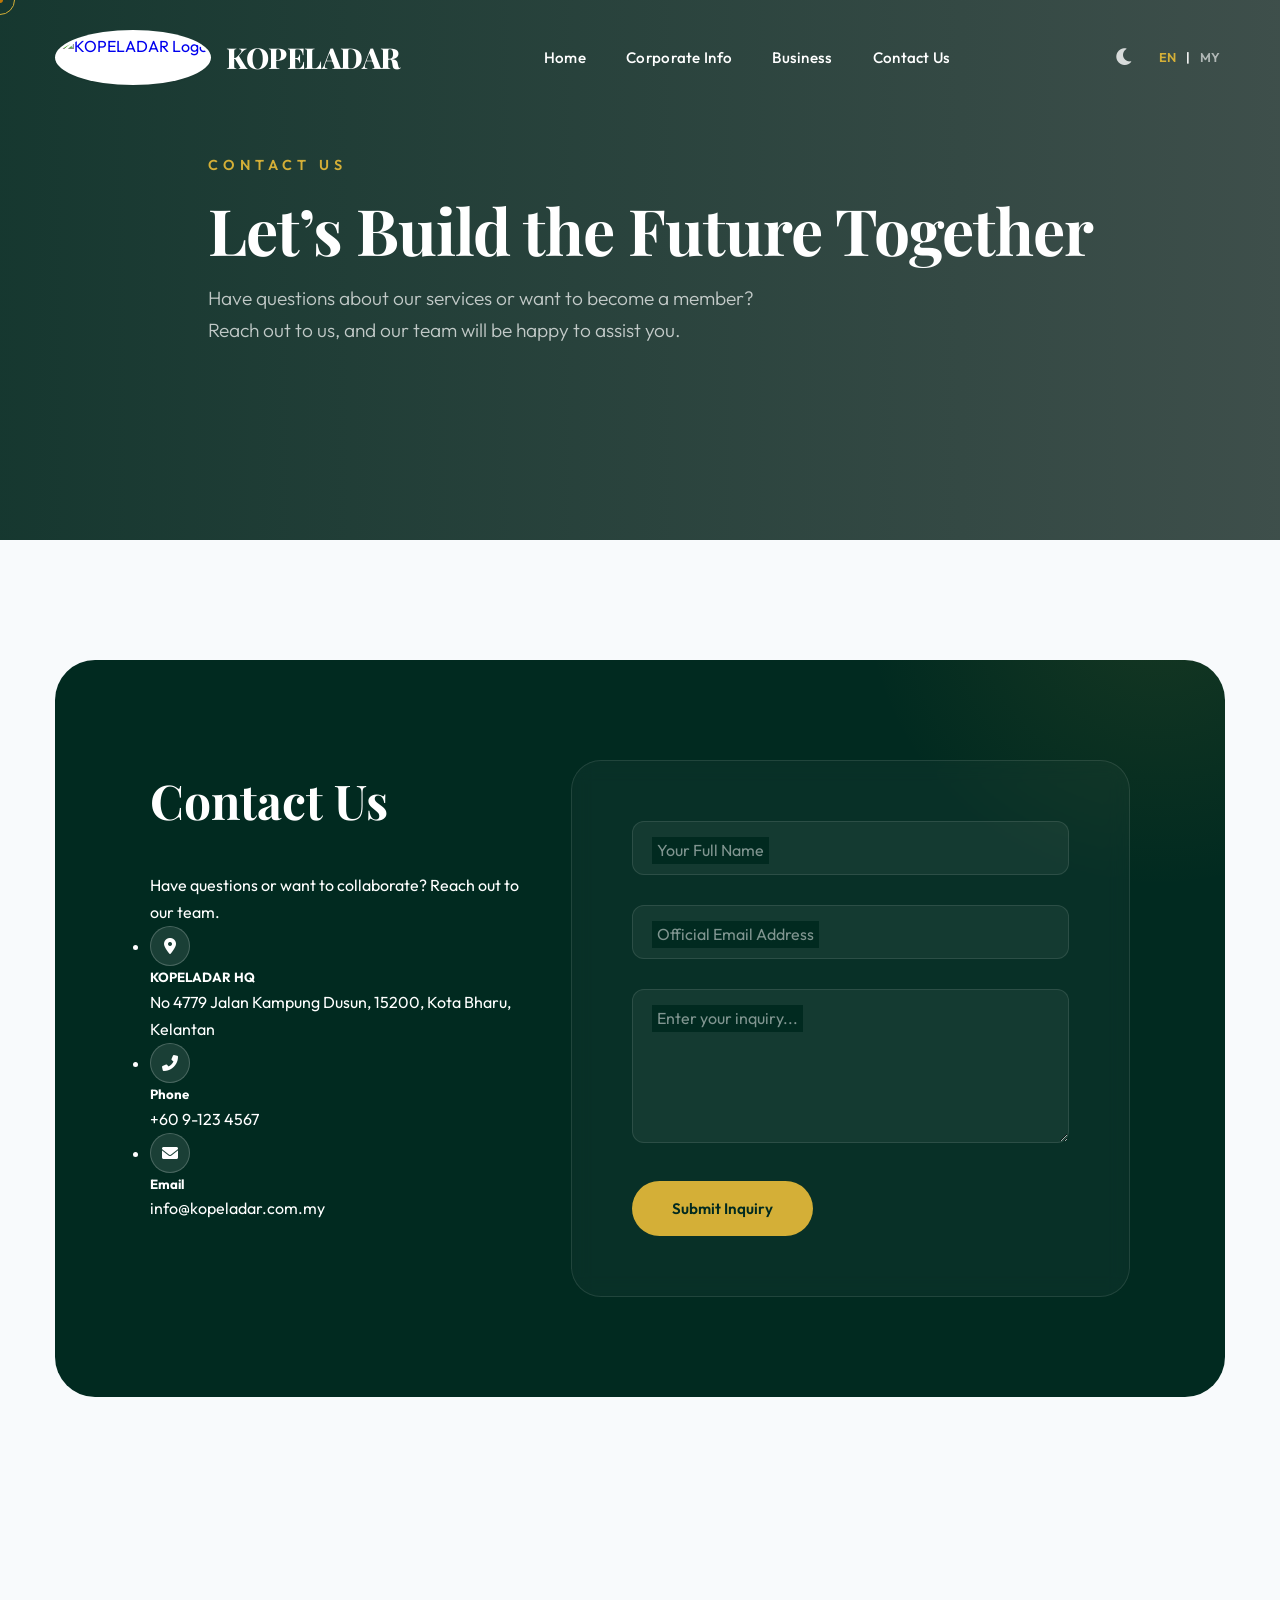
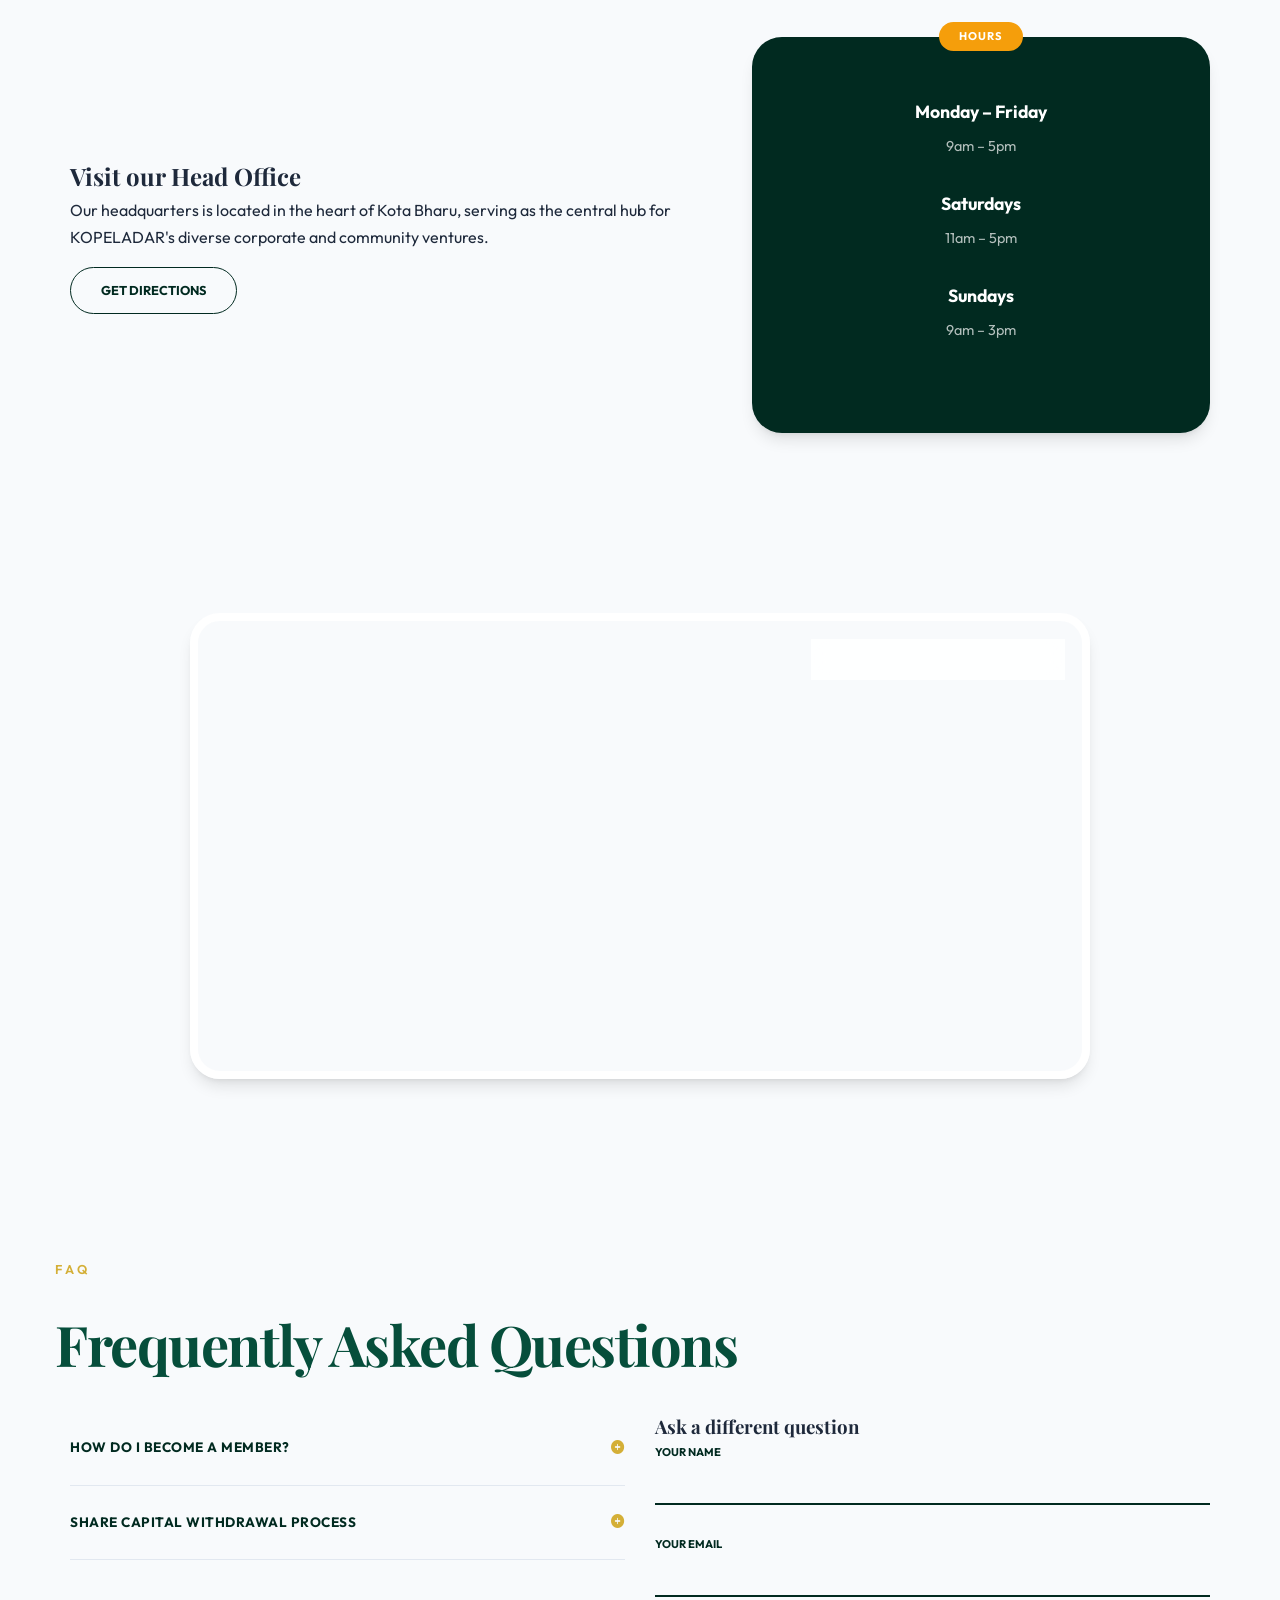
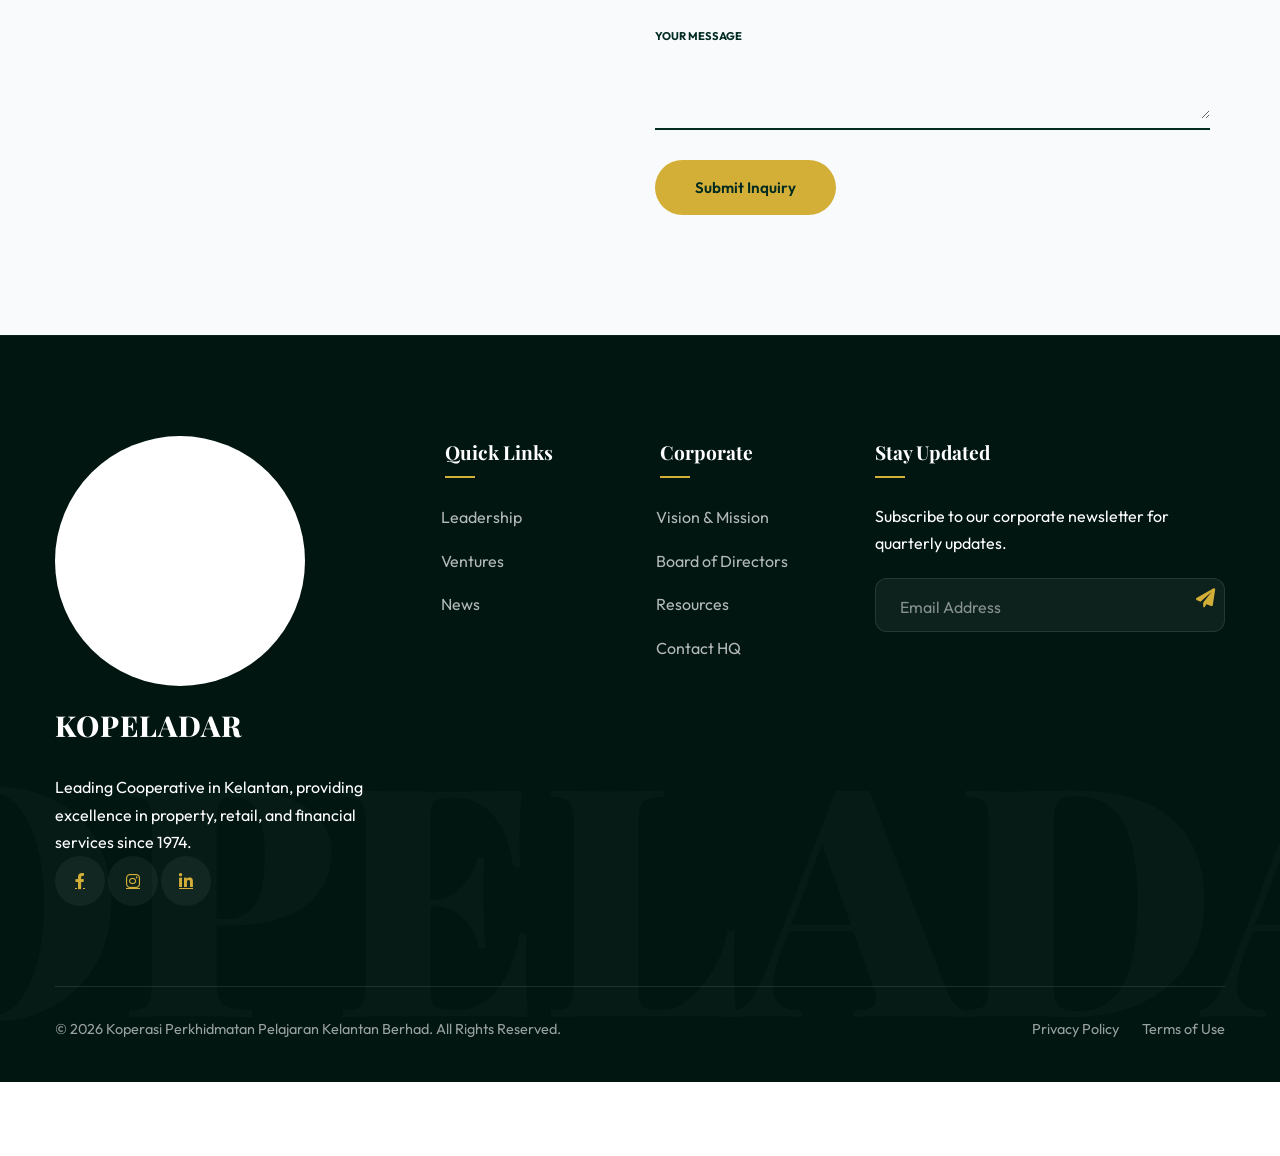
==== commit 91770b96: "finalization" ====
--- a/contact.html
+++ b/contact.html
@@ -1,5 +1,6 @@
 <!DOCTYPE html>
 <html lang="en">
+
 <head>
     <meta charset="UTF-8">
     <meta name="viewport" content="width=device-width, initial-scale=1.0">
@@ -20,250 +21,254 @@
     <link rel="stylesheet" href="https://cdnjs.cloudflare.com/ajax/libs/aos/2.3.4/aos.css">
     <link rel="stylesheet" href="https://cdnjs.cloudflare.com/ajax/libs/font-awesome/6.0.0/css/all.min.css">
 </head>
+
 <body>
 
     <body class="loading">
 
-    <!-- SCROLL PROGRESS & CUSTOM CURSOR -->
-    <div id="scroll-progress"></div>
-    <div id="custom-cursor" class="custom-cursor"></div>
-    <div id="cursor-follower" class="cursor-follower"></div>
-
-    <!-- PRELOADER -->
-    <div id="preloader">
-        <div class="svg-loader-wrap">
-            <svg class="svg-logo-draw" viewBox="0 0 400 100">
-                <text x="50%" y="50%" dominant-baseline="middle" text-anchor="middle">KOPELADAR</text>
-            </svg>
+        <!-- SCROLL PROGRESS & CUSTOM CURSOR -->
+        <div id="scroll-progress"></div>
+        <div id="custom-cursor" class="custom-cursor"></div>
+        <div id="cursor-follower" class="cursor-follower"></div>
+
+        <!-- PRELOADER -->
+        <div id="preloader">
+            <div class="svg-loader-wrap">
+                <svg class="svg-logo-draw" viewBox="0 0 400 100">
+                    <text x="50%" y="50%" dominant-baseline="middle" text-anchor="middle">KOPELADAR</text>
+                </svg>
+            </div>
         </div>
-    </div>
-
-    <div id="navbar-placeholder"></div>
-
-    <!-- INTERNAL HERO -->
-    <section class="internal-hero"
-        style="background: linear-gradient(rgba(0,0,0,0.6), rgba(0,0,0,0.6)), url('img/property.png') no-repeat center center/cover;">
-        <div class="container">
-            <div class="hero-content" data-aos="fade-up">
-                <h6 class="sub-title">VENTURES</h6>
-                <h1 data-i18n="v-property-title">Property Development</h1>
-                <p data-i18n="v-property-desc">Developing premium residential and commercial projects across Kelantan
-                    with modern architectural excellence.</p>
-            </div>
-        </div>
-    </section>
-    
-<!-- CONTACT SECTION -->
-    <section id="contact" class="contact section-padding bg-light">
-        <div class="container" data-aos="fade-up">
-            <div class="contact-box">
+
+        <div id="navbar-placeholder"></div>
+
+        <!-- INTERNAL HERO -->
+        <section class="internal-hero"
+            style="background: linear-gradient(rgba(0,0,0,0.6), rgba(0,0,0,0.6)), url('img/property.png') no-repeat center center/cover;">
+            <div class="container">
+                <div class="hero-content" data-aos="fade-up">
+                    <h6 class="sub-title">CONTACT US </h6>
+                    <h1 data-i18n="v-contact-title">Let’s Build the Future Together</h1>
+                    <p data-i18n="v-contact-desc">Have questions about our services or want to become a member? Reach
+                        out to us, and our team will be happy to assist you.</p>
+                </div>
+            </div>
+        </section>
+
+        <!-- CONTACT SECTION -->
+        <section id="contact" class="contact section-padding bg-light">
+            <div class="container" data-aos="fade-up">
+                <div class="contact-box">
+                    <div class="row">
+                        <div class="col-5">
+                            <div class="contact-info">
+                                <h2 data-i18n="contact-title">Contact Our HQ</h2>
+                                <p data-i18n="contact-desc">For official inquiries, partnership proposals, or membership
+                                    services, please reach out to our corporate office.</p>
+
+                                <ul class="info-list">
+                                    <li>
+                                        <i class="fas fa-map-marker-alt"></i>
+                                        <div>
+                                            <h5 data-i18n="location">Location</h5>
+                                            <p data-i18n="address">No 4779 Jalan Kampung Dusun, 15200, Kota Bharu,
+                                                Kelantan
+                                            </p>
+                                        </div>
+                                    </li>
+                                    <li>
+                                        <i class="fas fa-phone-alt"></i>
+                                        <div>
+                                            <h5 data-i18n="phone">Direct Line</h5>
+                                            <p>+60 9-123 4567</p>
+                                        </div>
+                                    </li>
+                                    <li>
+                                        <i class="fas fa-envelope"></i>
+                                        <div>
+                                            <h5 data-i18n="email">Corporate Email</h5>
+                                            <p>info@kopeladar.com.my</p>
+                                        </div>
+                                    </li>
+                                </ul>
+                            </div>
+                        </div>
+                        <div class="col-7">
+                            <div class="contact-form-wrapper">
+                                <form id="contactForm" class="modern-form">
+                                    <div class="form-group floating-label">
+                                        <input type="text" id="name" placeholder=" " required aria-label="Your Name">
+                                        <label for="name" data-i18n-placeholder="name-ph">Your Full Name</label>
+                                        <i class="fas fa-check-circle validation-icon"></i>
+                                    </div>
+                                    <div class="form-group floating-label">
+                                        <input type="email" id="email" placeholder=" " required
+                                            aria-label="Official Email Address">
+                                        <label for="email" data-i18n-placeholder="email-ph">Official Email
+                                            Address</label>
+                                        <i class="fas fa-check-circle validation-icon"></i>
+                                    </div>
+                                    <div class="form-group floating-label">
+                                        <textarea id="message" rows="6" placeholder=" " required
+                                            aria-label="Your Inquiry"></textarea>
+                                        <label for="message" data-i18n-placeholder="msg-ph">Enter your
+                                            inquiry...</label>
+                                        <i class="fas fa-check-circle validation-icon"></i>
+                                    </div>
+                                    <button type="submit" class="btn btn-primary magnetic-btn" data-i18n="btn-send"
+                                        data-aos="zoom-in" data-aos-delay="300">
+                                        <span>Submit Inquiry</span>
+                                    </button>
+                                </form>
+                                <div class="form-success-state" id="formSuccess">
+                                    <div class="success-checkmark">
+                                        <div class="check-icon"></div>
+                                    </div>
+                                    <h3 data-i18n="success-title">Thank You!</h3>
+                                    <p data-i18n="success-desc">Your message has been received securely.</p>
+                                    <button class="btn btn-outline" id="resetFormBtn" style="margin-top: 20px;">Send
+                                        Another</button>
+                                </div>
+                            </div>
+                        </div>
+                    </div>
+                </div>
+            </div>
+        </section>
+
+        <section class="visit-section section-padding bg-light">
+            <div class="container">
+                <div class="row align-center">
+                    <div class="col-7" data-aos="fade-right">
+                        <div class="visit-content">
+                            <h2 class="section-title">Visit our Head Office</h2>
+                            <p class="mt-4 mb-5">Our headquarters is located in the heart of Kota Bharu, serving as the
+                                central hub for KOPELADAR's diverse corporate and community ventures.</p>
+                            <a href="https://maps.google.com" target="_blank" class="btn btn-outline-dark">GET
+                                DIRECTIONS</a>
+                        </div>
+                    </div>
+                    <div class="col-5" data-aos="fade-left">
+                        <div class="hours-card">
+                            <div class="hours-badge">HOURS</div>
+                            <div class="hours-row">
+                                <h5>Monday – Friday</h5>
+                                <span>9am – 5pm</span>
+                            </div>
+                            <div class="hours-row">
+                                <h5>Saturdays</h5>
+                                <span>11am – 5pm</span>
+                            </div>
+                            <div class="hours-row">
+                                <h5>Sundays</h5>
+                                <span>9am – 3pm</span>
+                            </div>
+                        </div>
+                    </div>
+                </div>
+            </div>
+        </section>
+
+        <section class="map-section section-padding-small">
+            <div class="container">
+                <div class="map-card-frame" data-aos="zoom-in">
+                    <iframe
+                        src="https://www.google.com/maps/embed?pb=!1m18!1m12!1m3!1d3967.123!2d102.24!3d6.12!2m3!1f0!2f0!3f0!3m2!1i1024!2i768!4f13.1!3m3!1m2!1s0x0%3A0x0!2zNsKwMDcnMTIuMCJOIDEwMsKwMTQnMjQuMCJF!5e0!3m2!1sen!2smy!4v1710000000000!5m2!1sen!2smy"
+                        width="100%" height="450" style="border:0;" allowfullscreen="" loading="lazy">
+                    </iframe>
+
+                    <div class="map-tag">
+                        <i class="fas fa-location-arrow"></i>
+                        <span>Jalan Kampung Dusun, Kota Bharu</span>
+                    </div>
+                </div>
+            </div>
+        </section>
+
+        <section id="faq" class="faq-section section-padding">
+            <div class="container">
+                <div class="section-header mb-5" data-aos="fade-up">
+                    <h6 class="sub-title" data-i18n="faq-tag">FAQ</h6>
+                    <h2 data-i18n="faq-title">Frequently Asked Questions</h2>
+                </div>
+
                 <div class="row">
-                    <div class="col-5">
-                        <div class="contact-info">
-                            <h2 data-i18n="contact-title">Contact Our HQ</h2>
-                            <p data-i18n="contact-desc">For official inquiries, partnership proposals, or membership
-                                services, please reach out to our corporate office.</p>
-
-                            <ul class="info-list">
-                                <li>
-                                    <i class="fas fa-map-marker-alt"></i>
-                                    <div>
-                                        <h5 data-i18n="location">Location</h5>
-                                        <p data-i18n="address">No 4779 Jalan Kampung Dusun, 15200, Kota Bharu, Kelantan
-                                        </p>
-                                    </div>
-                                </li>
-                                <li>
-                                    <i class="fas fa-phone-alt"></i>
-                                    <div>
-                                        <h5 data-i18n="phone">Direct Line</h5>
-                                        <p>+60 9-123 4567</p>
-                                    </div>
-                                </li>
-                                <li>
-                                    <i class="fas fa-envelope"></i>
-                                    <div>
-                                        <h5 data-i18n="email">Corporate Email</h5>
-                                        <p>info@kopeladar.com.my</p>
-                                    </div>
-                                </li>
-                            </ul>
-                        </div>
-                    </div>
-                    <div class="col-7">
-                        <div class="contact-form-wrapper">
-                            <form id="contactForm" class="modern-form">
-                                <div class="form-group floating-label">
-                                    <input type="text" id="name" placeholder=" " required aria-label="Your Name">
-                                    <label for="name" data-i18n-placeholder="name-ph">Your Full Name</label>
-                                    <i class="fas fa-check-circle validation-icon"></i>
-                                </div>
-                                <div class="form-group floating-label">
-                                    <input type="email" id="email" placeholder=" " required
-                                        aria-label="Official Email Address">
-                                    <label for="email" data-i18n-placeholder="email-ph">Official Email Address</label>
-                                    <i class="fas fa-check-circle validation-icon"></i>
-                                </div>
-                                <div class="form-group floating-label">
-                                    <textarea id="message" rows="6" placeholder=" " required
-                                        aria-label="Your Inquiry"></textarea>
-                                    <label for="message" data-i18n-placeholder="msg-ph">Enter your inquiry...</label>
-                                    <i class="fas fa-check-circle validation-icon"></i>
-                                </div>
-                                <button type="submit" class="btn btn-primary magnetic-btn" data-i18n="btn-send"
-                                    data-aos="zoom-in" data-aos-delay="300">
-                                    <span>Submit Inquiry</span>
-                                </button>
+                    <div class="col-6" data-aos="fade-right">
+                        <div class="faq-list">
+                            <div class="faq-item">
+                                <div class="faq-question">
+                                    <span data-i18n="faq-q1">HOW DO I BECOME A MEMBER?</span>
+                                    <i class="fas fa-plus-circle"></i>
+                                </div>
+                                <div class="faq-answer">
+                                    <p data-i18n="faq-a1">You can download the Membership Form from our resources
+                                        section and submit it to our HQ office in Kota Bharu.</p>
+                                </div>
+                            </div>
+                            <div class="faq-item">
+                                <div class="faq-question">
+                                    <span data-i18n="faq-q2">SHARE CAPITAL WITHDRAWAL PROCESS</span>
+                                    <i class="fas fa-plus-circle"></i>
+                                </div>
+                                <div class="faq-answer">
+                                    <p data-i18n="faq-a2">Members must submit the official Withdrawal Form along with a
+                                        copy of their Identification Card to the management office.</p>
+                                </div>
+                            </div>
+                        </div>
+                    </div>
+
+                    <div class="col-6" data-aos="fade-left">
+                        <div class="ask-form-wrap">
+                            <h3 data-i18n="faq-form-title">Ask a different question</h3>
+                            <form class="line-form mt-4">
+                                <div class="line-input-group">
+                                    <label data-i18n="name-ph">Name</label>
+                                    <input type="text" required>
+                                </div>
+                                <div class="line-input-group">
+                                    <label data-i18n="email-ph">Email Address</label>
+                                    <input type="email" required>
+                                </div>
+                                <div class="line-input-group">
+                                    <label data-i18n="msg-ph">Message</label>
+                                    <textarea rows="3" required></textarea>
+                                </div>
+                                <button type="submit" class="btn btn-primary mt-4" data-i18n="btn-send">SUBMIT</button>
                             </form>
-                            <div class="form-success-state" id="formSuccess">
-                                <div class="success-checkmark">
-                                    <div class="check-icon"></div>
-                                </div>
-                                <h3 data-i18n="success-title">Thank You!</h3>
-                                <p data-i18n="success-desc">Your message has been received securely.</p>
-                                <button class="btn btn-outline" id="resetFormBtn" style="margin-top: 20px;">Send
-                                    Another</button>
-                            </div>
-                        </div>
-                    </div>
-                </div>
-            </div>
-        </div>
-    </section>
-
-    <section class="visit-section section-padding bg-light">
-    <div class="container">
-        <div class="row align-center">
-            <div class="col-7" data-aos="fade-right">
-                <div class="visit-content">
-                    <h2 class="section-title">Visit our office or warehouse!</h2>
-                    <p class="mt-4 mb-5">Our headquarters is located in the heart of Kota Bharu, serving as the central hub for KOPELADAR's diverse corporate and community ventures.</p>
-                    <a href="https://maps.google.com" target="_blank" class="btn btn-outline-dark">GET DIRECTIONS</a>
-                </div>
-            </div>
-            <div class="col-5" data-aos="fade-left">
-                <div class="hours-card">
-                    <div class="hours-badge">HOURS</div>
-                    <div class="hours-row">
-                        <h5>Monday – Friday</h5>
-                        <span>9am – 5pm</span>
-                    </div>
-                    <div class="hours-row">
-                        <h5>Saturdays</h5>
-                        <span>11am – 5pm</span>
-                    </div>
-                    <div class="hours-row">
-                        <h5>Sundays</h5>
-                        <span>9am – 3pm</span>
-                    </div>
-                </div>
-            </div>
-        </div>
-    </div>
-</section>
-
-<section class="map-section section-padding-small">
-    <div class="container">
-        <div class="map-card-frame" data-aos="zoom-in">
-            <iframe 
-                src="https://www.google.com/maps/embed?pb=!1m18!1m12!1m3!1d3967.123!2d102.24!3d6.12!2m3!1f0!2f0!3f0!3m2!1i1024!2i768!4f13.1!3m3!1m2!1s0x0%3A0x0!2zNsKwMDcnMTIuMCJOIDEwMsKwMTQnMjQuMCJF!5e0!3m2!1sen!2smy!4v1710000000000!5m2!1sen!2smy" 
-                width="100%" 
-                height="450" 
-                style="border:0;" 
-                allowfullscreen="" 
-                loading="lazy">
-            </iframe>
-            
-            <div class="map-tag">
-                <i class="fas fa-location-arrow"></i>
-                <span>Jalan Kampung Dusun, Kota Bharu</span>
-            </div>
-        </div>
-    </div>
-</section>
-
-<section id="faq" class="faq-section section-padding">
-    <div class="container">
-        <div class="section-header mb-5" data-aos="fade-up">
-            <h6 class="sub-title" data-i18n="faq-tag">FAQ</h6>
-            <h2 data-i18n="faq-title">Frequently Asked Questions</h2>
-        </div>
-        
-        <div class="row">
-            <div class="col-6" data-aos="fade-right">
-                <div class="faq-list">
-                    <div class="faq-item">
-                        <div class="faq-question">
-                            <span data-i18n="faq-q1">HOW DO I BECOME A MEMBER?</span>
-                            <i class="fas fa-plus-circle"></i>
-                        </div>
-                        <div class="faq-answer">
-                            <p data-i18n="faq-a1">You can download the Membership Form from our resources section and submit it to our HQ office in Kota Bharu.</p>
-                        </div>
-                    </div>
-                    <div class="faq-item">
-                        <div class="faq-question">
-                            <span data-i18n="faq-q2">SHARE CAPITAL WITHDRAWAL PROCESS</span>
-                            <i class="fas fa-plus-circle"></i>
-                        </div>
-                        <div class="faq-answer">
-                            <p data-i18n="faq-a2">Members must submit the official Withdrawal Form along with a copy of their Identification Card to the management office.</p>
-                        </div>
-                    </div>
-                </div>
-            </div>
-            
-            <div class="col-6" data-aos="fade-left">
-                <div class="ask-form-wrap">
-                    <h3 data-i18n="faq-form-title">Ask a different question</h3>
-                    <form class="line-form mt-4">
-                        <div class="line-input-group">
-                            <label data-i18n="name-ph">Name</label>
-                            <input type="text" required>
-                        </div>
-                        <div class="line-input-group">
-                            <label data-i18n="email-ph">Email Address</label>
-                            <input type="email" required>
-                        </div>
-                        <div class="line-input-group">
-                            <label data-i18n="msg-ph">Message</label>
-                            <textarea rows="3" required></textarea>
-                        </div>
-                        <button type="submit" class="btn btn-primary mt-4" data-i18n="btn-send">SUBMIT</button>
-                    </form>
-                </div>
-            </div>
-        </div>
-    </div>
-</section>
-
-    <div id="footer-placeholder"></div>
-
-    <!-- Scripts -->
-    <script>
-        fetch('footer.html')
-            .then(response => response.text())
-            .then(data => {
-                document.getElementById('footer-placeholder').innerHTML = data;
-            });
-    </script>
-    <script>
-        fetch('navbar.html') // (or 'navbar.html' if on index.html)
-            .then(response => response.text())
-            .then(data => {
-                // Paste the navbar onto the screen
-                document.getElementById('navbar-placeholder').innerHTML = data;
-
-                // THE FIX: Now that the navbar exists, turn on the buttons!
-                if (typeof initNavbarFeatures === 'function') {
-                    initNavbarFeatures();
-                }
-            })
-            .catch(error => console.error('Error loading the navbar:', error));
-    </script>
-    <script src="https://cdnjs.cloudflare.com/ajax/libs/aos/2.3.4/aos.js"></script>
-    <script src="main.js"></script>
-
-</body>
-</html>
-
+                        </div>
+                    </div>
+                </div>
+            </div>
+        </section>
+
+        <div id="footer-placeholder"></div>
+
+        <!-- Scripts -->
+        <script>
+            fetch('footer.html')
+                .then(response => response.text())
+                .then(data => {
+                    document.getElementById('footer-placeholder').innerHTML = data;
+                });
+        </script>
+        <script>
+            fetch('navbar.html') // (or 'navbar.html' if on index.html)
+                .then(response => response.text())
+                .then(data => {
+                    // Paste the navbar onto the screen
+                    document.getElementById('navbar-placeholder').innerHTML = data;
+
+                    // THE FIX: Now that the navbar exists, turn on the buttons!
+                    if (typeof initNavbarFeatures === 'function') {
+                        initNavbarFeatures();
+                    }
+                })
+                .catch(error => console.error('Error loading the navbar:', error));
+        </script>
+        <script src="https://cdnjs.cloudflare.com/ajax/libs/aos/2.3.4/aos.js"></script>
+        <script src="main.js"></script>
+
+    </body>
+
+</html>
--- a/css/style.css
+++ b/css/style.css
@@ -622,7 +622,7 @@
 }
 
 .vm-card {
-    padding: 40px;
+    padding: 30px;
     background: var(--white);
     border-radius: 20px;
     border: 1px solid var(--gray-border);
@@ -638,12 +638,12 @@
 .vm-card i {
     font-size: 2rem;
     color: var(--accent);
-    margin-bottom: 25px;
+    margin-bottom: 15px;
     display: inline-block;
 }
 
 .vm-card h4 {
-    margin-bottom: 20px;
+    margin-bottom: 15px;
     font-size: 1.5rem;
     color: var(--primary);
 }
@@ -1388,17 +1388,21 @@
 
 .footer-logo {
     display: flex;
-    flex-direction: column; /* Stacks items vertically */
-    align-items: flex-start; /* Keeps them aligned to the left of the column */
+    flex-direction: column;
+    /* Stacks items vertically */
+    align-items: flex-start;
+    /* Keeps them aligned to the left of the column */
     gap: 15px;
     margin-bottom: 25px;
 }
 
 .footer-logo img {
-    height: 250px; /* Slightly larger for the stacked layout */
+    height: 250px;
+    /* Slightly larger for the stacked layout */
     width: 250px;
     object-fit: cover;
-    border-radius: 50%; /* Maintains the circular shape */
+    border-radius: 50%;
+    /* Maintains the circular shape */
     background: var(--white);
     padding: 5px;
     box-shadow: var(--shadow-sm);
@@ -1407,7 +1411,8 @@
 .footer-logo span {
     font-family: 'Playfair Display', serif;
     font-weight: 800;
-    font-size: 1.8rem; /* Adjusted for better proportions when stacked */
+    font-size: 1.8rem;
+    /* Adjusted for better proportions when stacked */
     color: var(--white);
     letter-spacing: 1px;
     display: block;
@@ -2106,7 +2111,8 @@
 .hero.relative-overflow {
     position: relative;
     overflow: hidden;
-    height: 100vh; /* Ensures the section takes full screen height */
+    height: 100vh;
+    /* Ensures the section takes full screen height */
 }
 
 .hero-image {
@@ -2117,9 +2123,10 @@
     height: 100%;
     z-index: 0;
     /* This makes the image act like a background-cover */
-    object-fit: cover; 
+    object-fit: cover;
     object-position: center;
-    filter: brightness(0.6) contrast(1.1); /* Slightly darker for better text readability */
+    filter: brightness(0.6) contrast(1.1);
+    /* Slightly darker for better text readability */
 }
 
 .hero-overlay-gradient {
@@ -2136,11 +2143,14 @@
 .relative-z {
     position: relative;
     z-index: 10;
-}/* HERO IMAGE STYLES */
+}
+
+/* HERO IMAGE STYLES */
 .hero.relative-overflow {
     position: relative;
     overflow: hidden;
-    height: 100vh; /* Ensures the section takes full screen height */
+    height: 100vh;
+    /* Ensures the section takes full screen height */
 }
 
 .hero-image {
@@ -2151,9 +2161,10 @@
     height: 100%;
     z-index: 0;
     /* This makes the image act like a background-cover */
-    object-fit: cover; 
+    object-fit: cover;
     object-position: center;
-    filter: brightness(0.6) contrast(1.1); /* Slightly darker for better text readability */
+    filter: brightness(0.6) contrast(1.1);
+    /* Slightly darker for better text readability */
 }
 
 .hero-overlay-gradient {
@@ -2171,6 +2182,7 @@
     position: relative;
     z-index: 10;
 }
+
 /* OVERSIZED WATERMARKS  */
 .huge-watermark {
     position: absolute;
@@ -3040,6 +3052,7 @@
     border: 1px solid var(--primary-dark);
     color: var(--primary-dark);
     padding: 12px 30px;
+    margin-top: 15px;
     border-radius: 50px;
     font-weight: 700;
     font-size: 0.8rem;
@@ -3092,13 +3105,15 @@
 
 /* Active State */
 .faq-item.active .faq-answer {
-    max-height: 500px; /* Large enough for content */
+    max-height: 500px;
+    /* Large enough for content */
     padding-bottom: 20px;
     transition: max-height 1s ease-in-out;
 }
 
 .faq-item.active .faq-question i {
-    transform: rotate(135deg); /* Rotates plus to look like an X or minus */
+    transform: rotate(135deg);
+    /* Rotates plus to look like an X or minus */
     color: var(--primary);
 }
 
@@ -3117,7 +3132,7 @@
     margin-bottom: 5px;
 }
 
-.line-input-group input, 
+.line-input-group input,
 .line-input-group textarea {
     width: 100%;
     border: none;
@@ -3135,12 +3150,15 @@
 }
 
 .map-card-frame {
-    max-width: 900px; /* "Just enough" width */
-    margin: 0 auto; /* Centers the map */
+    max-width: 900px;
+    /* "Just enough" width */
+    margin: 0 auto;
+    /* Centers the map */
     position: relative;
     border-radius: 30px;
     overflow: hidden;
-    border: 8px solid var(--white); /* White border creates a 'frame' effect */
+    border: 8px solid var(--white);
+    /* White border creates a 'frame' effect */
     box-shadow: var(--shadow-lg);
     line-height: 0;
 }
@@ -3182,6 +3200,7 @@
         max-width: 100%;
         border-width: 4px;
     }
+
     .map-card-frame iframe {
         height: 300px;
     }
